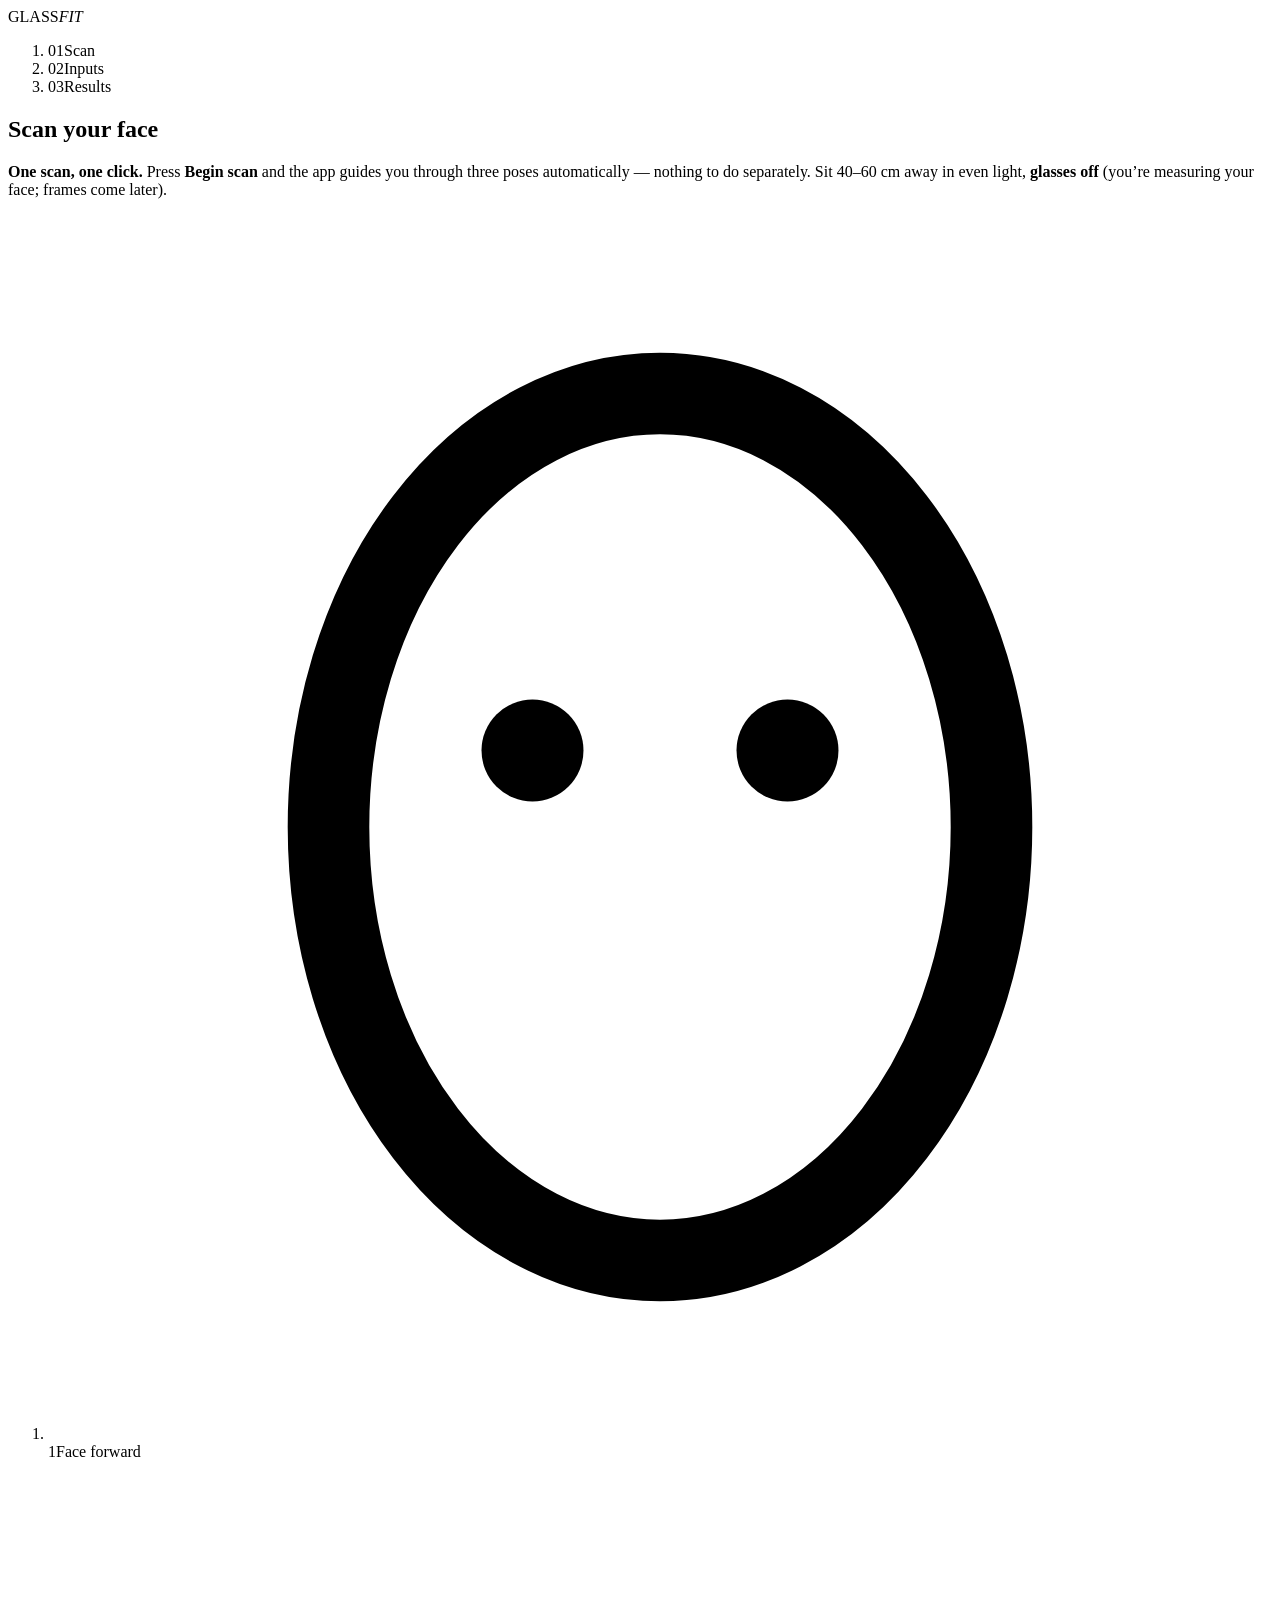
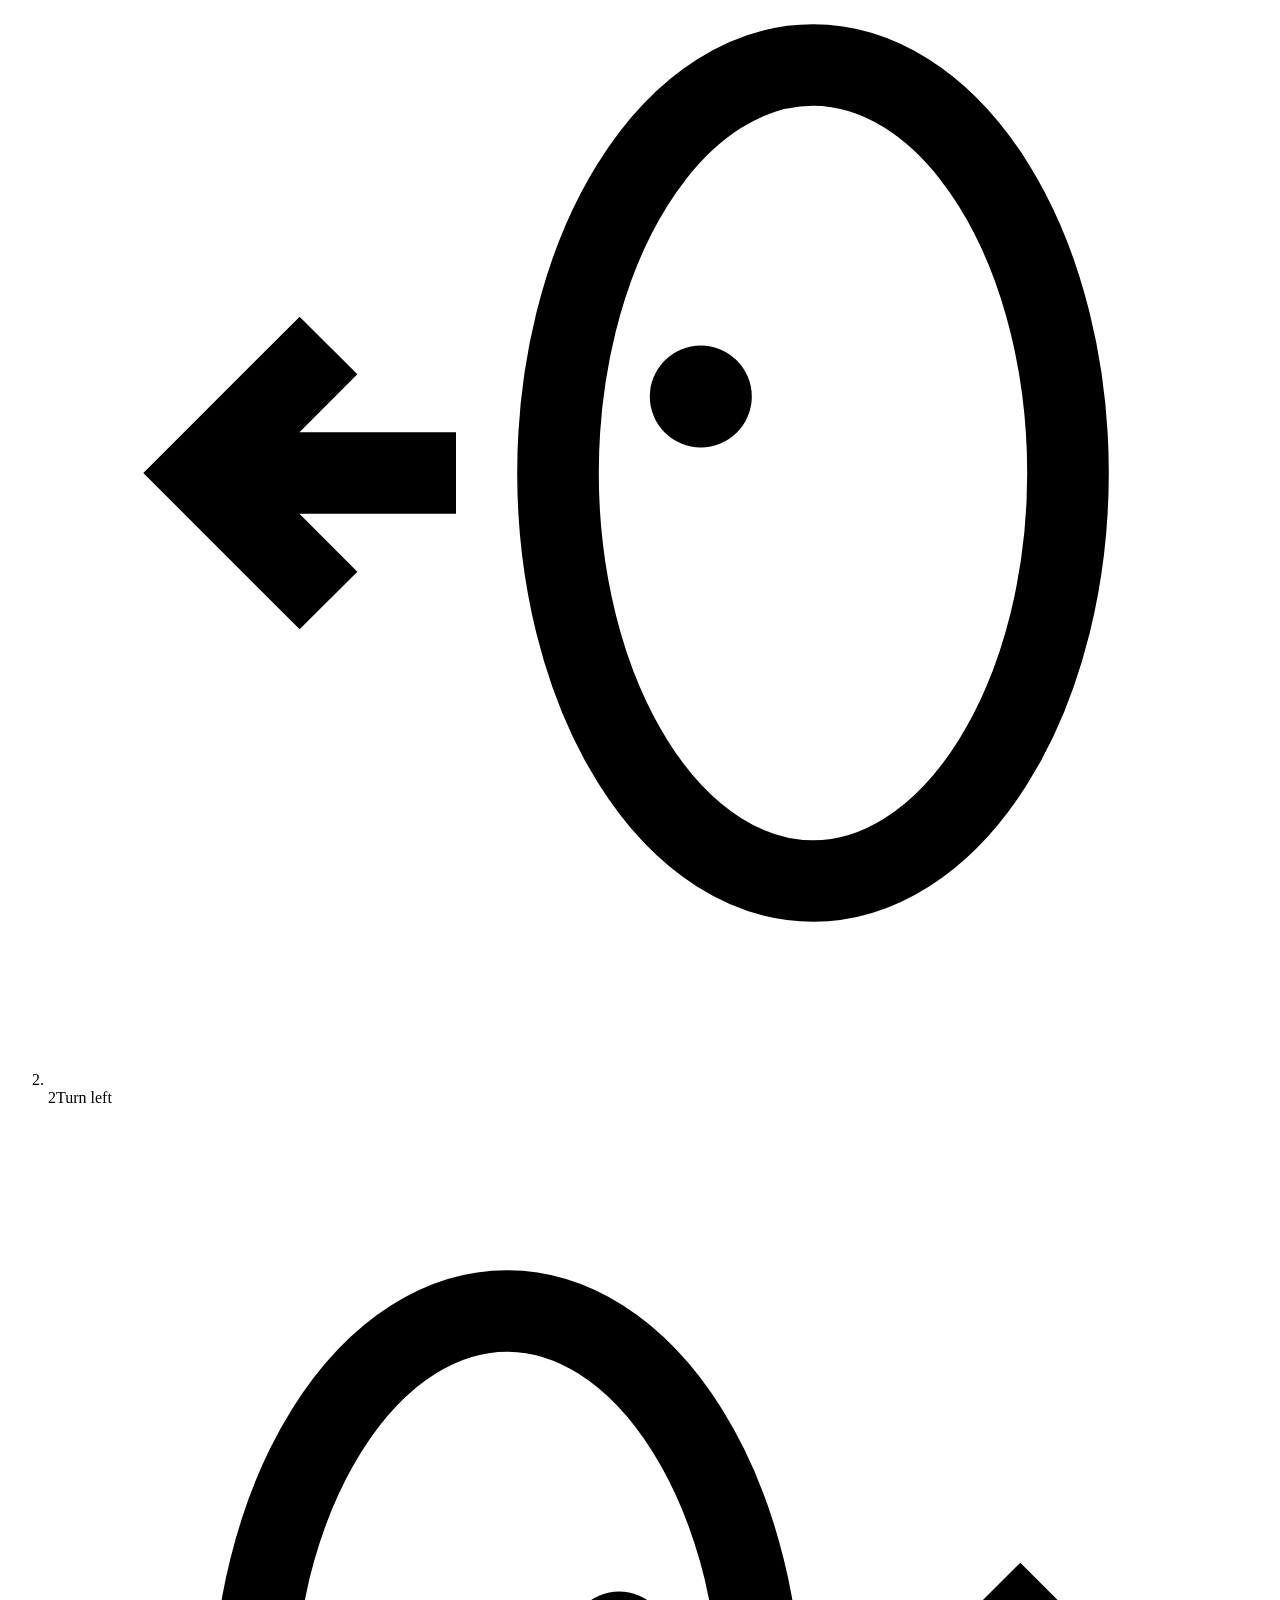
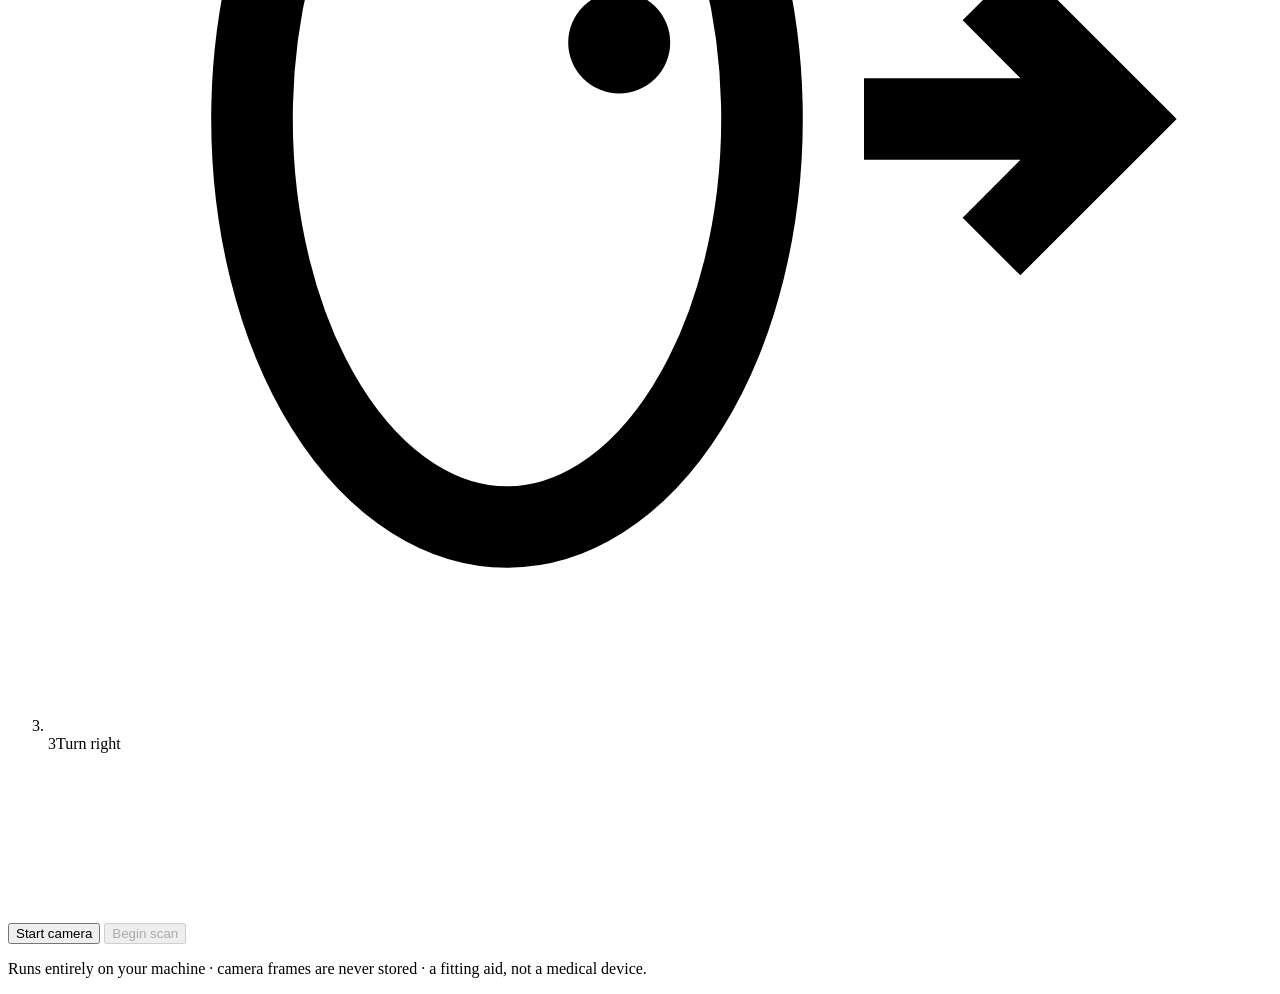
==== frontend/index.html @ c90bb604 "feat: guided 3-pose scan wizard + optical-instrument redesign One click runs the whole choreography:" ====
<!doctype html>
<html lang="en">
<head>
  <meta charset="utf-8">
  <meta name="viewport" content="width=device-width, initial-scale=1">
  <title>GlassFit — face scan &amp; frame fitting</title>
  <link rel="icon" href="data:image/svg+xml,%3Csvg xmlns='http://www.w3.org/2000/svg' viewBox='0 0 100 100'%3E%3Ctext y='.9em' font-size='90'%3E%F0%9F%91%93%3C/text%3E%3C/svg%3E">
  <link rel="stylesheet" href="/styles.css">
</head>
<body>
  <div class="ruler" aria-hidden="true"></div>
  <header class="app-header">
    <span class="brand"><span class="brand-tick" aria-hidden="true"></span>GLASS<em>FIT</em></span>
    <ol class="steps" aria-label="Progress">
      <li data-stepdot="camera" class="current"><span>01</span>Scan</li>
      <li data-stepdot="review"><span>02</span>Inputs</li>
      <li data-stepdot="results"><span>03</span>Results</li>
    </ol>
  </header>

  <div id="banner" class="banner" hidden></div>

  <main>
    <!-- 1 · Camera -->
    <section data-step="camera" aria-labelledby="h-camera">
      <h1 id="h-camera" tabindex="-1">Scan your face</h1>
      <p class="hint"><strong>One scan, one click.</strong> Press <strong>Begin scan</strong> and
        the app guides you through three poses automatically &mdash; nothing to do separately.
        Sit 40&ndash;60&nbsp;cm away in even light, <strong>glasses off</strong> (you&rsquo;re
        measuring your face; frames come later).</p>
      <ol class="pose-strip" aria-label="The three scan poses">
        <li data-pose="front">
          <svg viewBox="0 0 24 24" aria-hidden="true"><ellipse cx="12" cy="12" rx="6.5" ry="8.5" fill="none" stroke="currentColor" stroke-width="1.6"/><circle cx="9.5" cy="10.5" r="1" fill="currentColor"/><circle cx="14.5" cy="10.5" r="1" fill="currentColor"/></svg>
          <span class="pose-num">1</span><span class="pose-name">Face forward</span>
          <span class="pose-state" aria-hidden="true"></span>
        </li>
        <li data-pose="left">
          <svg viewBox="0 0 24 24" aria-hidden="true"><path d="M8 12 L3.5 12 M5.5 9.5 L3 12 l2.5 2.5" fill="none" stroke="currentColor" stroke-width="1.6"/><ellipse cx="15" cy="12" rx="5" ry="8" fill="none" stroke="currentColor" stroke-width="1.6"/><circle cx="12.8" cy="10.5" r="1" fill="currentColor"/></svg>
          <span class="pose-num">2</span><span class="pose-name">Turn left</span>
          <span class="pose-state" aria-hidden="true"></span>
        </li>
        <li data-pose="right">
          <svg viewBox="0 0 24 24" aria-hidden="true"><path d="M16 12 L20.5 12 M18.5 9.5 L21 12 l-2.5 2.5" fill="none" stroke="currentColor" stroke-width="1.6"/><ellipse cx="9" cy="12" rx="5" ry="8" fill="none" stroke="currentColor" stroke-width="1.6"/><circle cx="11.2" cy="10.5" r="1" fill="currentColor"/></svg>
          <span class="pose-num">3</span><span class="pose-name">Turn right</span>
          <span class="pose-state" aria-hidden="true"></span>
        </li>
      </ol>
      <div class="stage">
        <video id="preview" playsinline muted autoplay></video>
        <div class="brackets" aria-hidden="true"></div>
        <div class="guide" aria-hidden="true"><div class="oval"></div></div>
        <div id="phase-bar" class="phase-bar" hidden aria-hidden="true">
          <span class="chevrons left" aria-hidden="true">&#8249;&#8249;&#8249;</span>
          <span id="phase-label"></span>
          <span class="chevrons right" aria-hidden="true">&#8250;&#8250;&#8250;</span>
        </div>
        <div id="countdown" class="countdown" hidden aria-hidden="true"></div>
      </div>
      <div class="row">
        <button id="btn-start" class="primary" type="button">Start camera</button>
        <button id="btn-scan" class="primary" type="button" disabled>Begin scan</button>
      </div>
      <div id="camera-error" class="panel error" hidden role="alert">
        <h2 id="camera-error-title">Camera unavailable</h2>
        <p id="camera-error-msg"></p>
        <button id="btn-retry-camera" type="button">Try again</button>
      </div>
      <div id="scan-error" class="panel error" hidden role="alert">
        <h2 id="scan-error-title">Scan failed</h2>
        <p id="scan-error-msg"></p>
        <ul id="scan-error-tips" class="tips"></ul>
        <button id="btn-retry-scan" type="button">Scan again</button>
      </div>
    </section>

    <!-- 2 · Review + inputs -->
    <section data-step="review" hidden aria-labelledby="h-review">
      <h1 id="h-review" tabindex="-1">Confirm your scan</h1>
      <div class="review-grid">
        <div class="review-visual">
          <canvas id="overlay-canvas"
                  aria-label="Your captured photo with detected face landmarks drawn over it"></canvas>
          <div id="quality-chips" class="chips" aria-label="Scan quality"></div>
          <button id="btn-retake" type="button">Retake scan</button>
        </div>
        <form id="inputs-form" novalidate>
          <fieldset>
            <legend>Pupillary distance</legend>
            <label for="pd">PD in millimeters <span class="req" aria-hidden="true">*</span></label>
            <input id="pd" name="pd" type="number" step="0.5" min="45" max="80"
                   inputmode="decimal" required aria-describedby="pd-warn pd-err">
            <p id="pd-warn" class="soft-warning" hidden>Unusual for adults &mdash; double-check
              that this is millimeters.</p>
            <p id="pd-err" class="field-error" hidden></p>
            <details id="mono-details">
              <summary>I know my monocular PDs</summary>
              <div class="pair">
                <label>Your right eye (OD)
                  <input id="pd-od" type="number" step="0.25" min="20" max="45" inputmode="decimal">
                </label>
                <label>Your left eye (OS)
                  <input id="pd-os" type="number" step="0.25" min="20" max="45" inputmode="decimal">
                </label>
              </div>
              <p id="mono-err" class="field-error" hidden></p>
            </details>
          </fieldset>

          <fieldset>
            <legend>Lenses</legend>
            <label for="lens-intent">Intended use</label>
            <select id="lens-intent">
              <option value="single_vision_distance" selected>Distance (single vision)</option>
              <option value="single_vision_near">Reading (single vision)</option>
              <option value="progressive">Progressive</option>
              <option value="office">Office / occupational</option>
              <option value="sun">Sunglasses</option>
            </select>
            <details id="rx-details">
              <summary>Add my prescription (optional)</summary>
              <div class="rx-grid">
                <span></span><span>Sphere</span><span>Cyl</span><span>Axis</span>
                <span class="rx-eye">OD</span>
                <input id="rx-od-sph" type="number" step="0.25" min="-20" max="20" aria-label="Right eye sphere">
                <input id="rx-od-cyl" type="number" step="0.25" min="-10" max="10" aria-label="Right eye cylinder">
                <input id="rx-od-axis" type="number" step="1" min="0" max="180" aria-label="Right eye axis">
                <span class="rx-eye">OS</span>
                <input id="rx-os-sph" type="number" step="0.25" min="-20" max="20" aria-label="Left eye sphere">
                <input id="rx-os-cyl" type="number" step="0.25" min="-10" max="10" aria-label="Left eye cylinder">
                <input id="rx-os-axis" type="number" step="1" min="0" max="180" aria-label="Left eye axis">
              </div>
              <p id="rx-err" class="field-error" hidden></p>
            </details>
          </fieldset>
          <button id="btn-analyze" class="primary" type="submit">Analyze fit</button>
        </form>
      </div>
    </section>

    <!-- 3 · Analyzing -->
    <section data-step="analyzing" hidden aria-labelledby="h-analyzing">
      <h1 id="h-analyzing" tabindex="-1">Analyzing&hellip;</h1>
      <div class="spinner" aria-hidden="true"></div>
    </section>

    <!-- 4 · Results -->
    <section data-step="results" hidden aria-labelledby="h-results">
      <h1 id="h-results" tabindex="-1">Your fit</h1>
      <div id="results-root"></div>
      <div class="row">
        <button id="btn-download" type="button">Download JSON</button>
        <button id="btn-feedback" class="primary" type="button">Log fit feedback</button>
        <button id="btn-rescan-results" type="button">Scan again</button>
      </div>
    </section>

    <!-- 5 · Feedback -->
    <section data-step="feedback" hidden aria-labelledby="h-feedback">
      <h1 id="h-feedback" tabindex="-1">How does the fit feel?</h1>
      <p class="hint">Put your (current or recommended) frames on, then tell GlassFit what you
        feel &mdash; this trains future recommendations.</p>
      <form id="feedback-form" novalidate>
        <fieldset>
          <legend>Nose pressure</legend>
          <div class="segmented" role="radiogroup" aria-label="Nose pressure, 1 none to 5 painful"
               data-name="nose_pressure"></div>
        </fieldset>
        <fieldset>
          <legend>Temple pinch</legend>
          <div class="segmented" role="radiogroup" aria-label="Temple pinch, 1 none to 5 painful"
               data-name="temple_pressure"></div>
        </fieldset>
        <fieldset>
          <legend>Do they slip when you look down?</legend>
          <div class="segmented yesno" data-name="slips"></div>
        </fieldset>
        <fieldset>
          <legend>Do the lenses touch your cheeks?</legend>
          <div class="segmented yesno" data-name="cheek_touch"></div>
        </fieldset>
        <details>
          <summary>I adjusted the frame</summary>
          <div class="pair">
            <label>Tilt change (&deg;)
              <input id="adj-panto" type="number" step="0.5" min="-10" max="10"></label>
            <label>Temple bend moved (mm)
              <input id="adj-bend" type="number" step="0.5" min="-20" max="20"></label>
          </div>
          <div class="pair">
            <label>Left temple raised (mm)
              <input id="adj-raise" type="number" step="0.5" min="-5" max="5"></label>
            <label>Nose pad splay (&deg;)
              <input id="adj-splay" type="number" step="1" min="-20" max="20"></label>
          </div>
        </details>
        <label for="fb-comments">Comments</label>
        <textarea id="fb-comments" rows="2"></textarea>
        <p id="fb-err" class="field-error" hidden></p>
        <button id="btn-submit-feedback" class="primary" type="submit">Save feedback</button>
      </form>
    </section>

    <!-- 6 · Done -->
    <section data-step="done" hidden aria-labelledby="h-done">
      <h1 id="h-done" tabindex="-1">Feedback saved</h1>
      <p class="hint">Every scan and feedback entry is stored locally and becomes training data
        for smarter recommendations.</p>
      <button id="btn-rescan-done" class="primary" type="button">Scan again</button>
    </section>
  </main>

  <footer class="app-footer">
    <p>Runs entirely on your machine &middot; camera frames are never stored &middot;
      a fitting aid, not a medical device.</p>
  </footer>

  <div id="status" class="visually-hidden" role="status" aria-live="polite"></div>
  <script type="module" src="/js/app.js"></script>
</body>
</html>
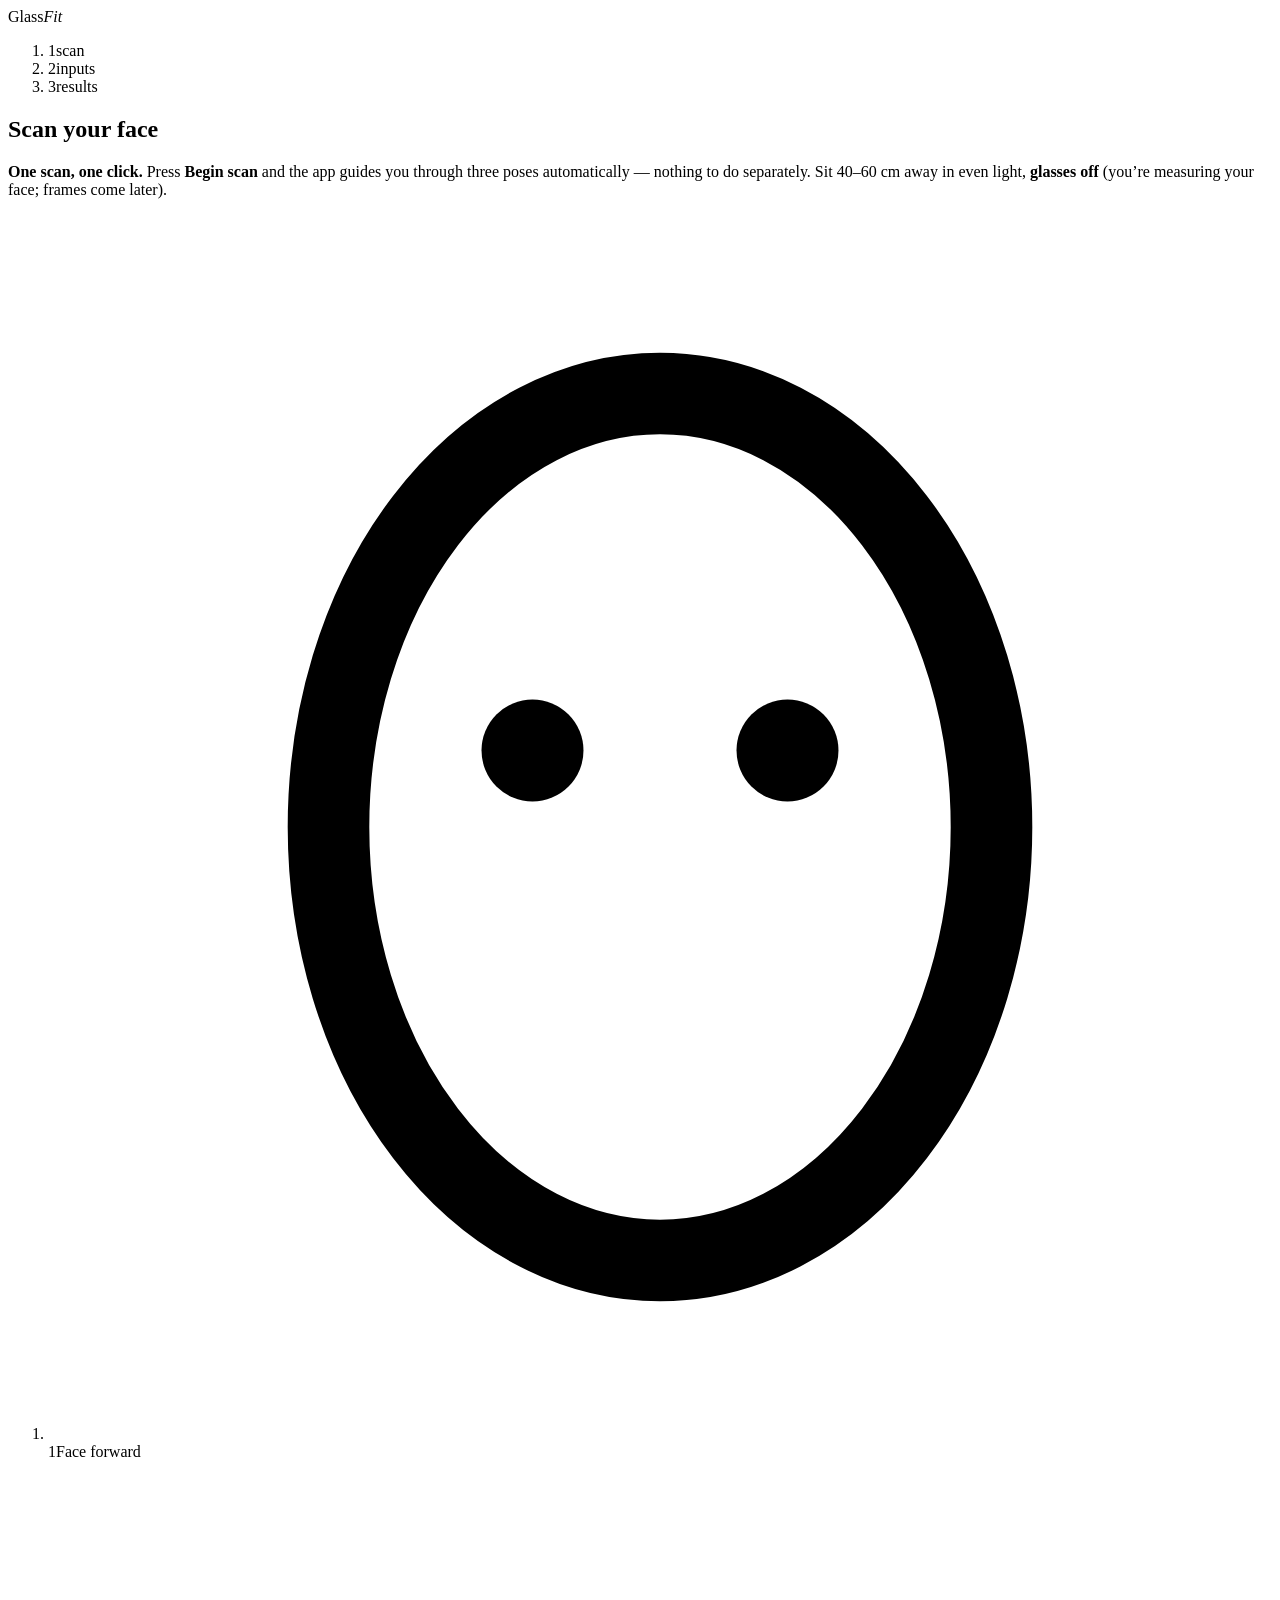
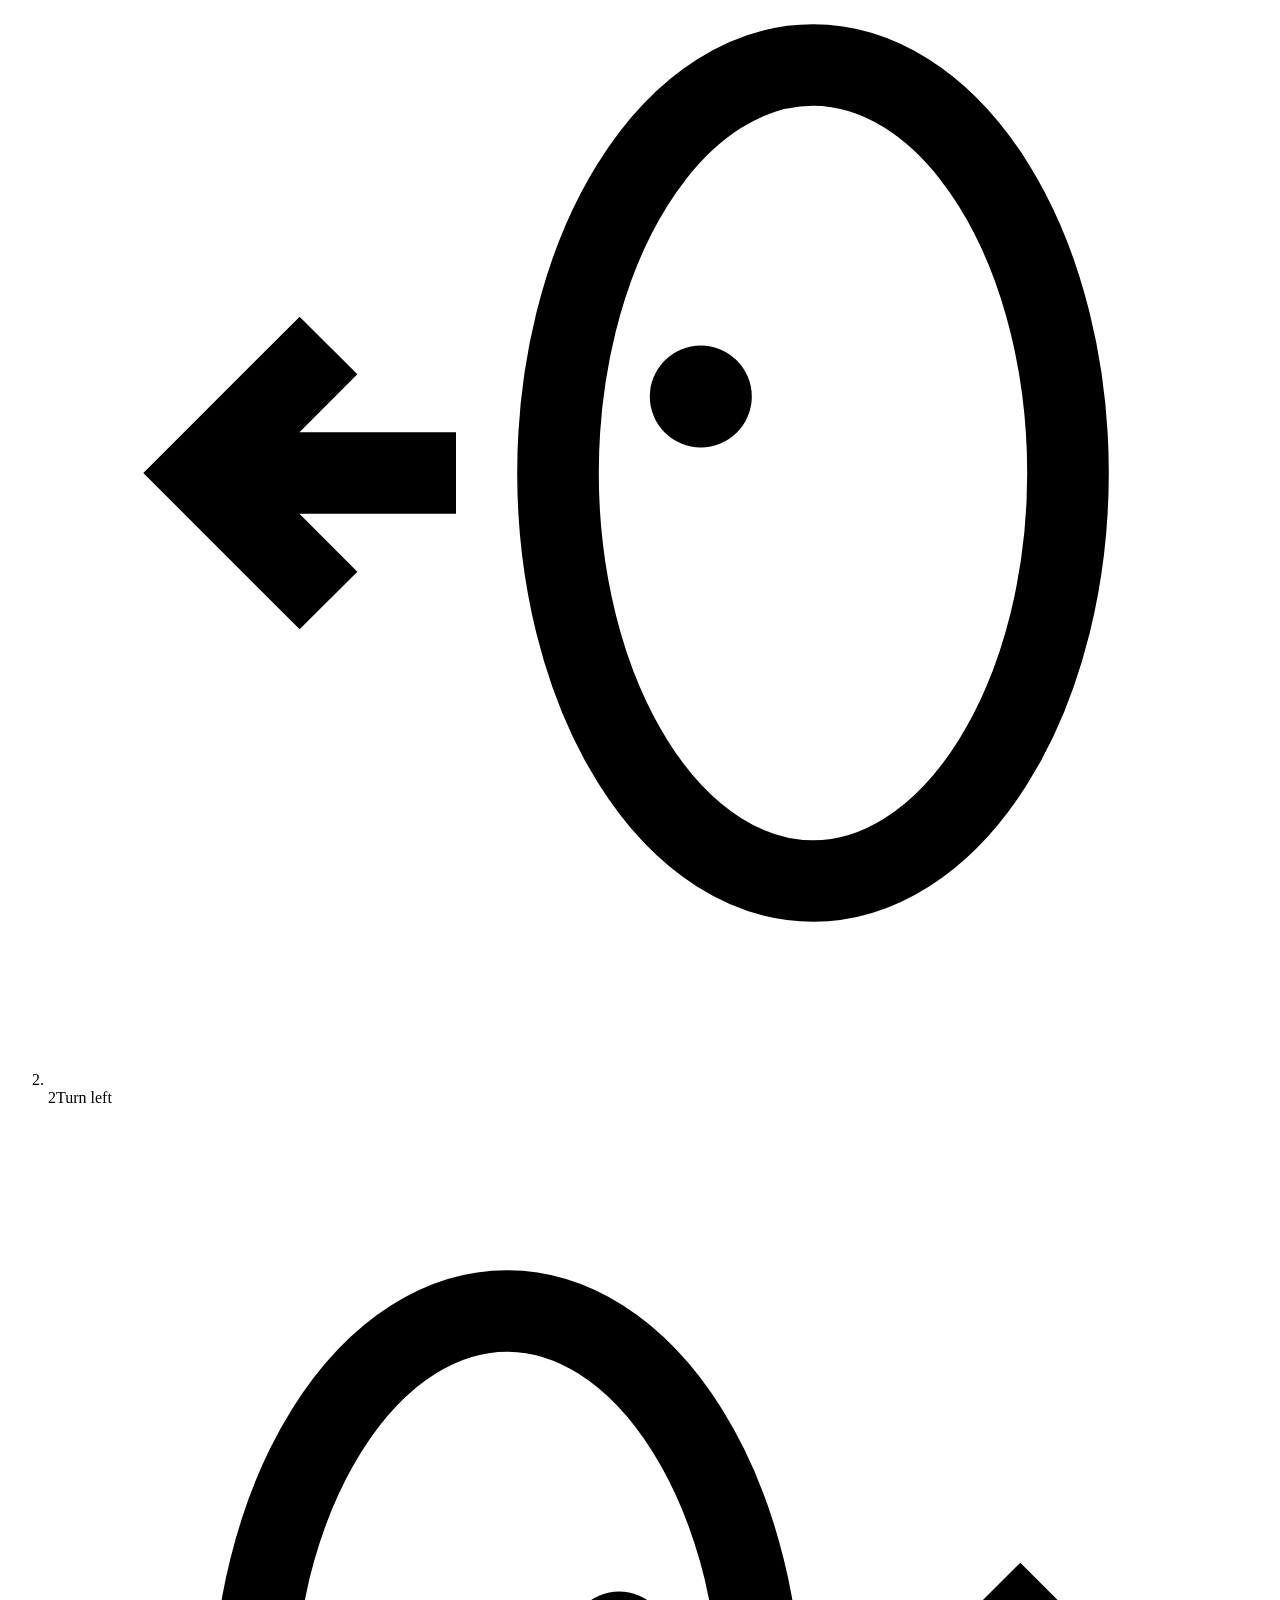
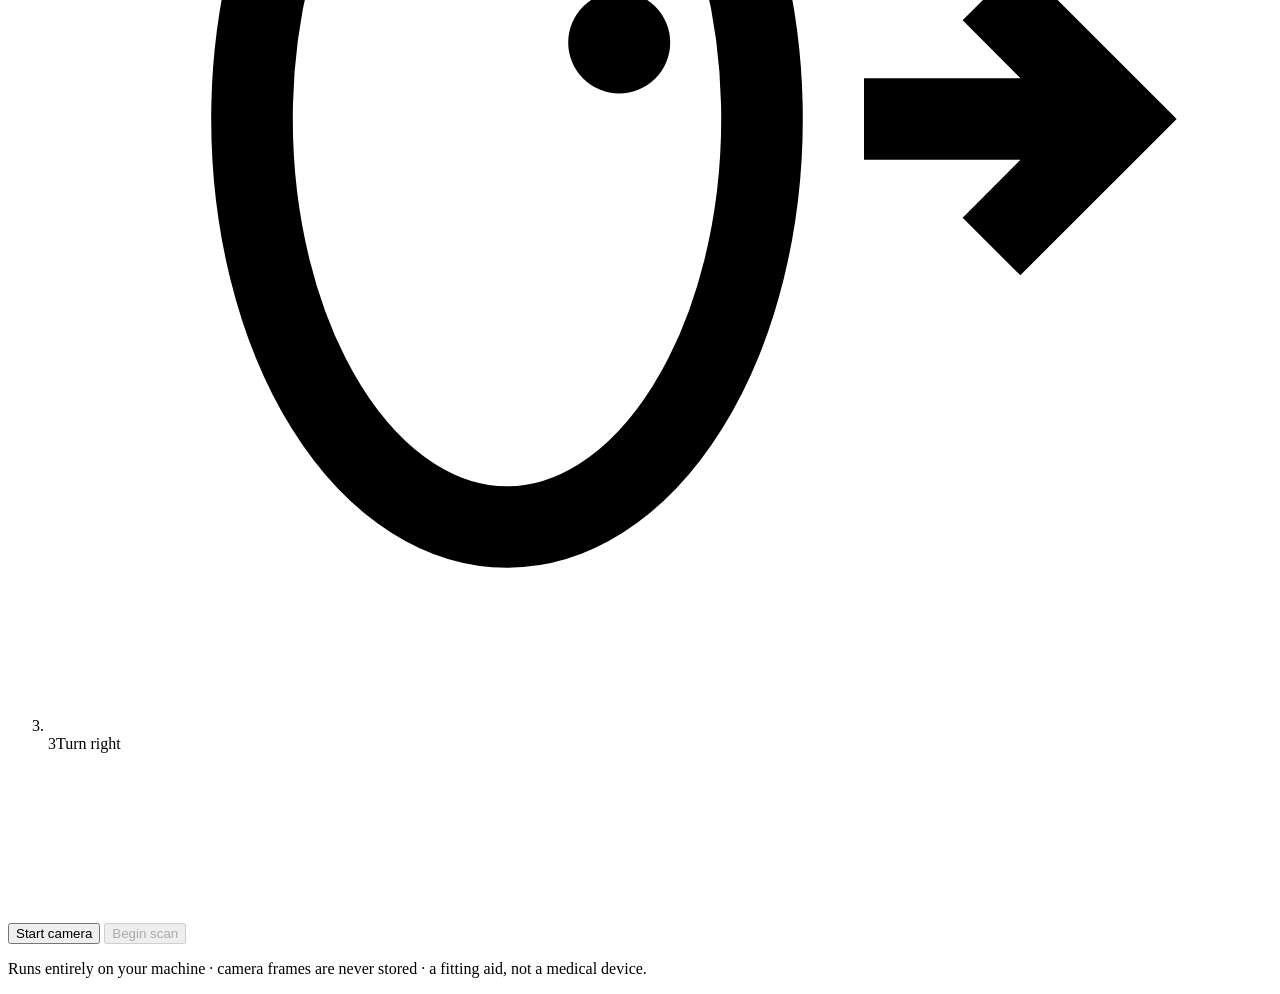
==== commit 748a3e34: "feat: Phase 2 — ranked frame-catalog matching, end to end POST /api/v1/frames/match: hard fit filter" ====
--- a/frontend/index.html
+++ b/frontend/index.html
@@ -8,13 +8,12 @@
   <link rel="stylesheet" href="/styles.css">
 </head>
 <body>
-  <div class="ruler" aria-hidden="true"></div>
   <header class="app-header">
-    <span class="brand"><span class="brand-tick" aria-hidden="true"></span>GLASS<em>FIT</em></span>
+    <span class="brand">Glass<em>Fit</em></span>
     <ol class="steps" aria-label="Progress">
-      <li data-stepdot="camera" class="current"><span>01</span>Scan</li>
-      <li data-stepdot="review"><span>02</span>Inputs</li>
-      <li data-stepdot="results"><span>03</span>Results</li>
+      <li data-stepdot="camera" class="current"><span>1</span>scan</li>
+      <li data-stepdot="review"><span>2</span>inputs</li>
+      <li data-stepdot="results"><span>3</span>results</li>
     </ol>
   </header>
 
@@ -147,6 +146,7 @@
     <section data-step="results" hidden aria-labelledby="h-results">
       <h1 id="h-results" tabindex="-1">Your fit</h1>
       <div id="results-root"></div>
+      <div id="matches-root" aria-label="Catalog frames matching your fit"></div>
       <div class="row">
         <button id="btn-download" type="button">Download JSON</button>
         <button id="btn-feedback" class="primary" type="button">Log fit feedback</button>
@@ -160,6 +160,10 @@
       <p class="hint">Put your (current or recommended) frames on, then tell GlassFit what you
         feel &mdash; this trains future recommendations.</p>
       <form id="feedback-form" novalidate>
+        <fieldset id="frame-choice-fieldset" hidden>
+          <legend>Frame you tried</legend>
+          <div id="frame-choice" class="frame-choice"></div>
+        </fieldset>
         <fieldset>
           <legend>Nose pressure</legend>
           <div class="segmented" role="radiogroup" aria-label="Nose pressure, 1 none to 5 painful"
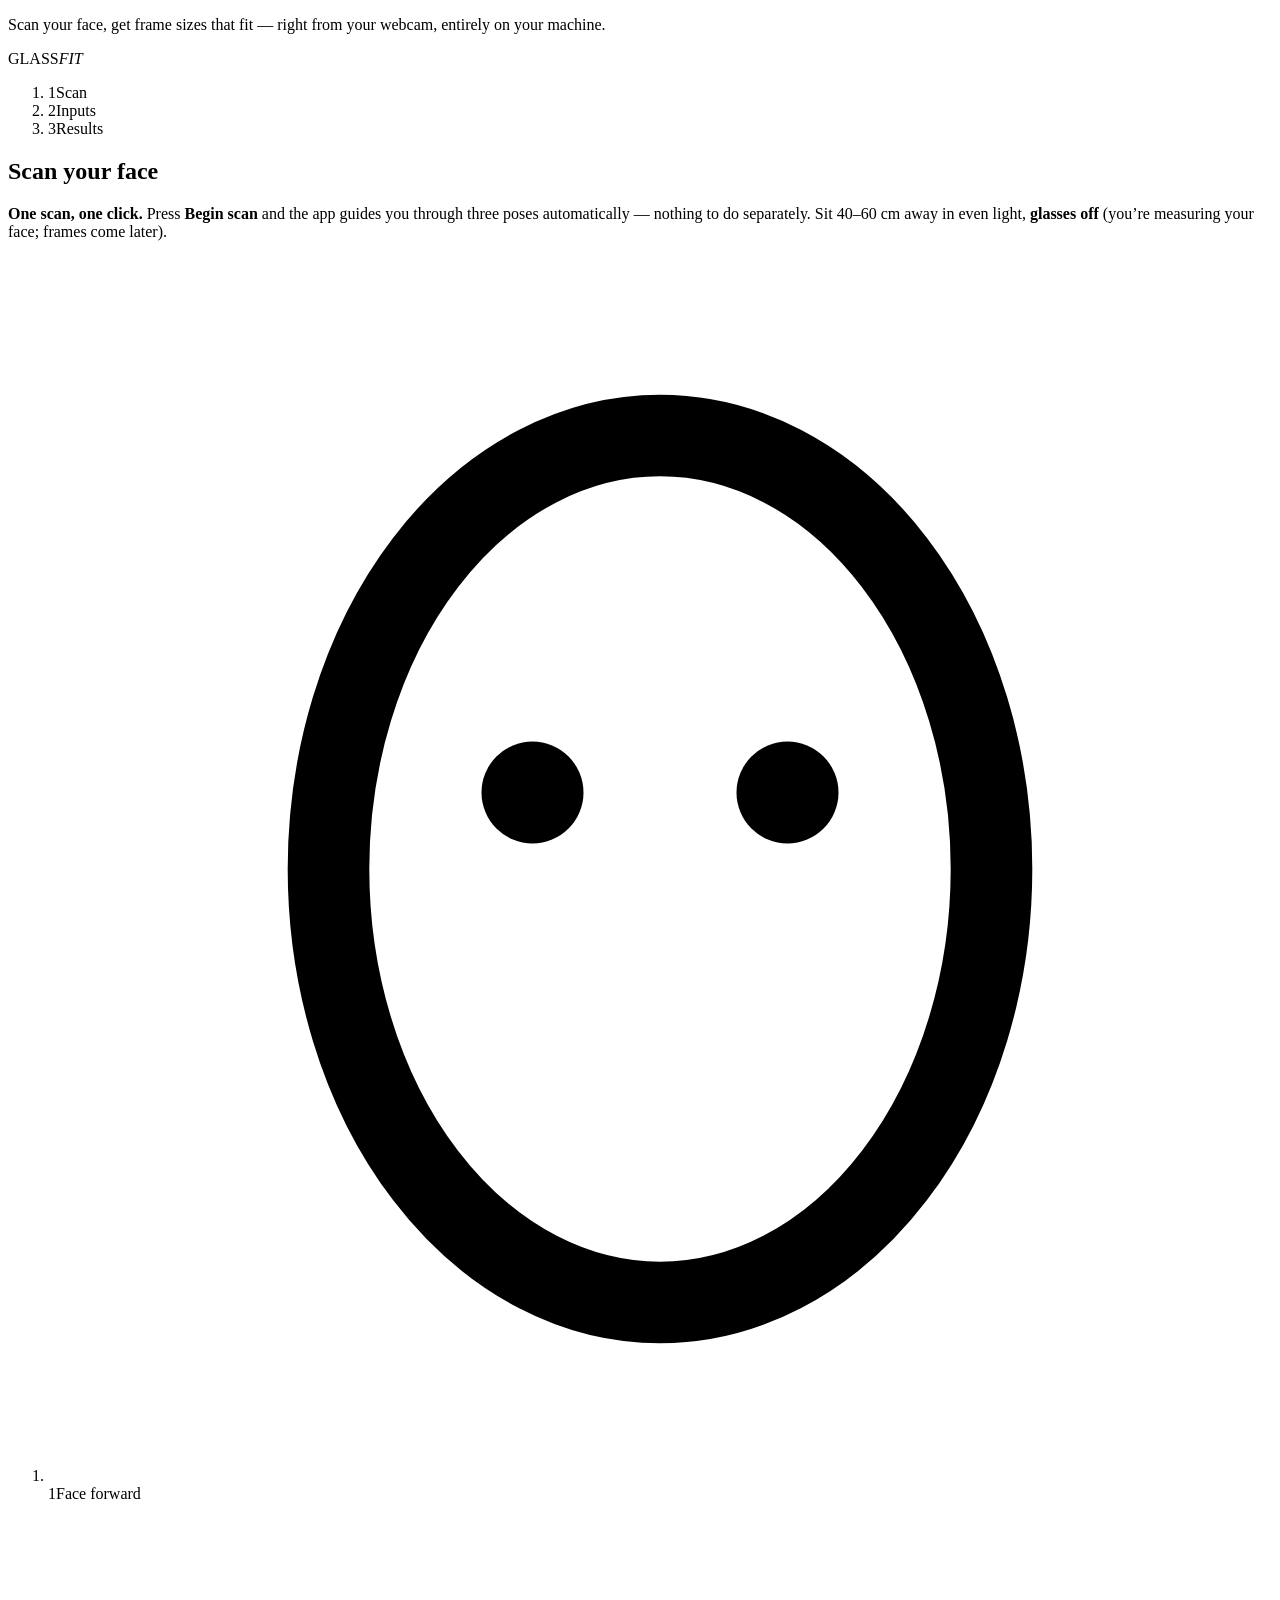
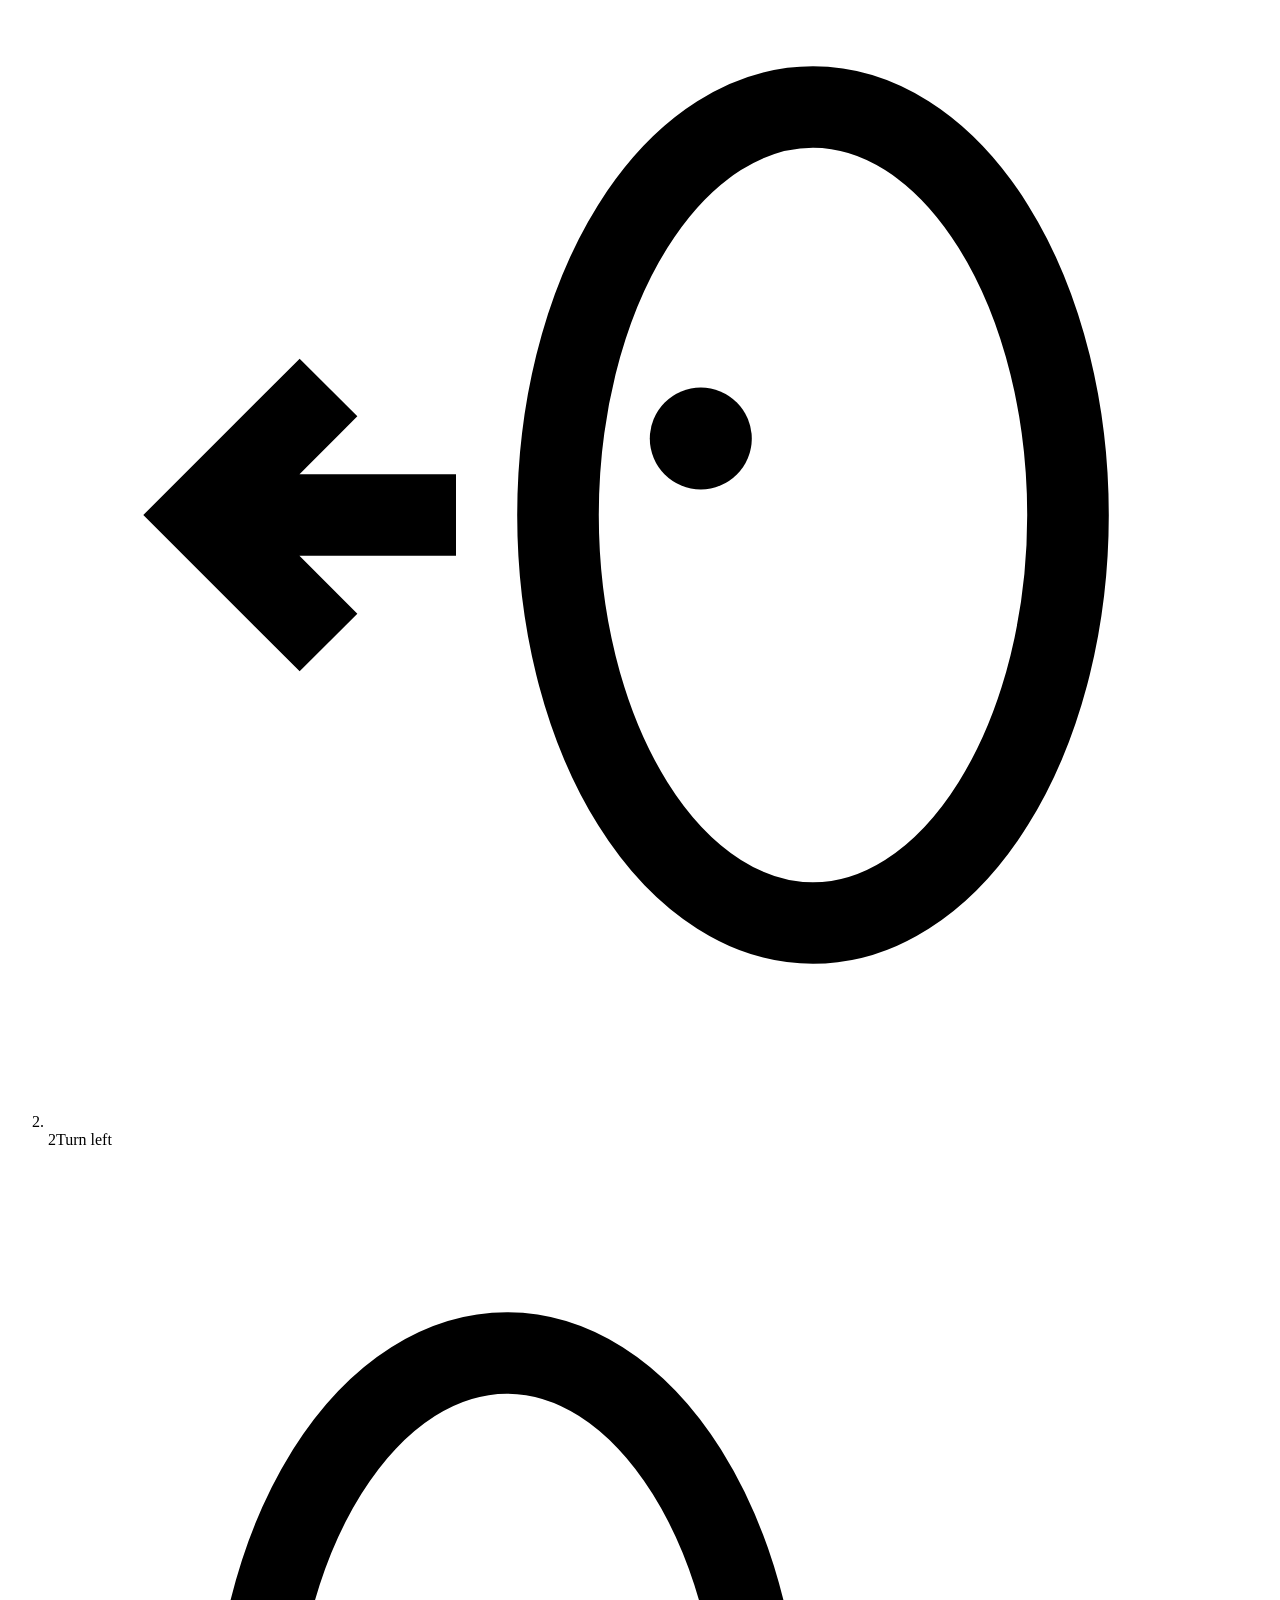
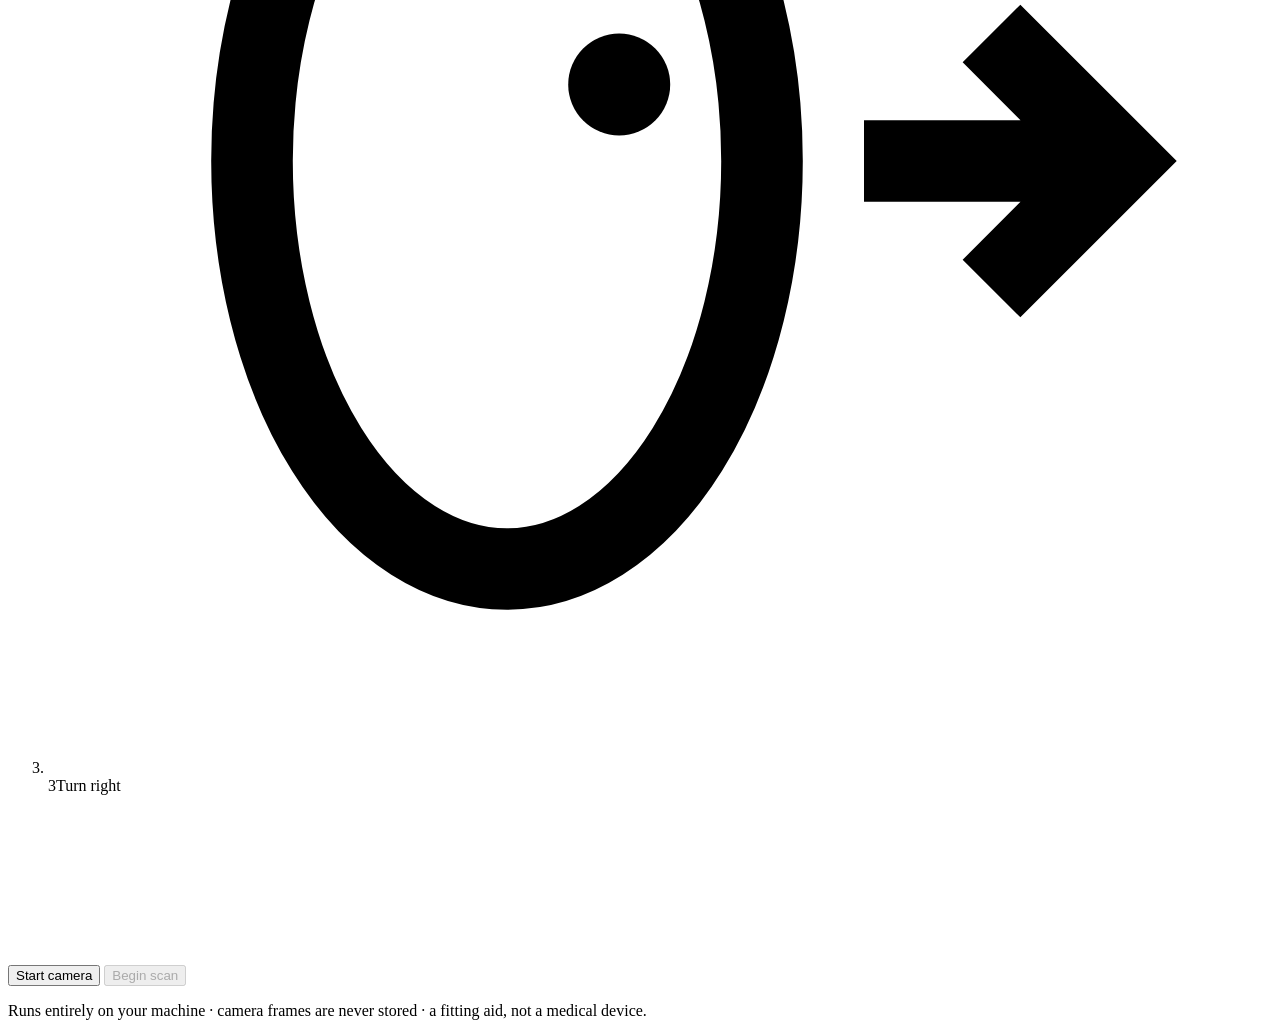
==== commit 4293f647: "style: Warby-inspired header, green text accents, camera-stage hero art - Two-tier header: dark tagl" ====
--- a/frontend/index.html
+++ b/frontend/index.html
@@ -8,12 +8,15 @@
   <link rel="stylesheet" href="/styles.css">
 </head>
 <body>
+  <div class="tagline-strip">
+    <p>Scan your face, get frame sizes that fit &mdash; right from your webcam, entirely on your machine.</p>
+  </div>
   <header class="app-header">
-    <span class="brand">Glass<em>Fit</em></span>
+    <span class="brand">GLASS<em>FIT</em></span>
     <ol class="steps" aria-label="Progress">
-      <li data-stepdot="camera" class="current"><span>1</span>scan</li>
-      <li data-stepdot="review"><span>2</span>inputs</li>
-      <li data-stepdot="results"><span>3</span>results</li>
+      <li data-stepdot="camera" class="current"><span>1</span>Scan</li>
+      <li data-stepdot="review"><span>2</span>Inputs</li>
+      <li data-stepdot="results"><span>3</span>Results</li>
     </ol>
   </header>
 
@@ -45,6 +48,10 @@
         </li>
       </ol>
       <div class="stage">
+        <!-- Shown until the camera starts. Original line-art illustration (img/hero.svg);
+             drop a photo in as img/hero.jpg and point src at it to swap. -->
+        <img id="stage-hero" class="stage-hero" src="/img/hero.svg" alt=""
+             aria-hidden="true" onerror="this.hidden = true">
         <video id="preview" playsinline muted autoplay></video>
         <div class="brackets" aria-hidden="true"></div>
         <div class="guide" aria-hidden="true"><div class="oval"></div></div>
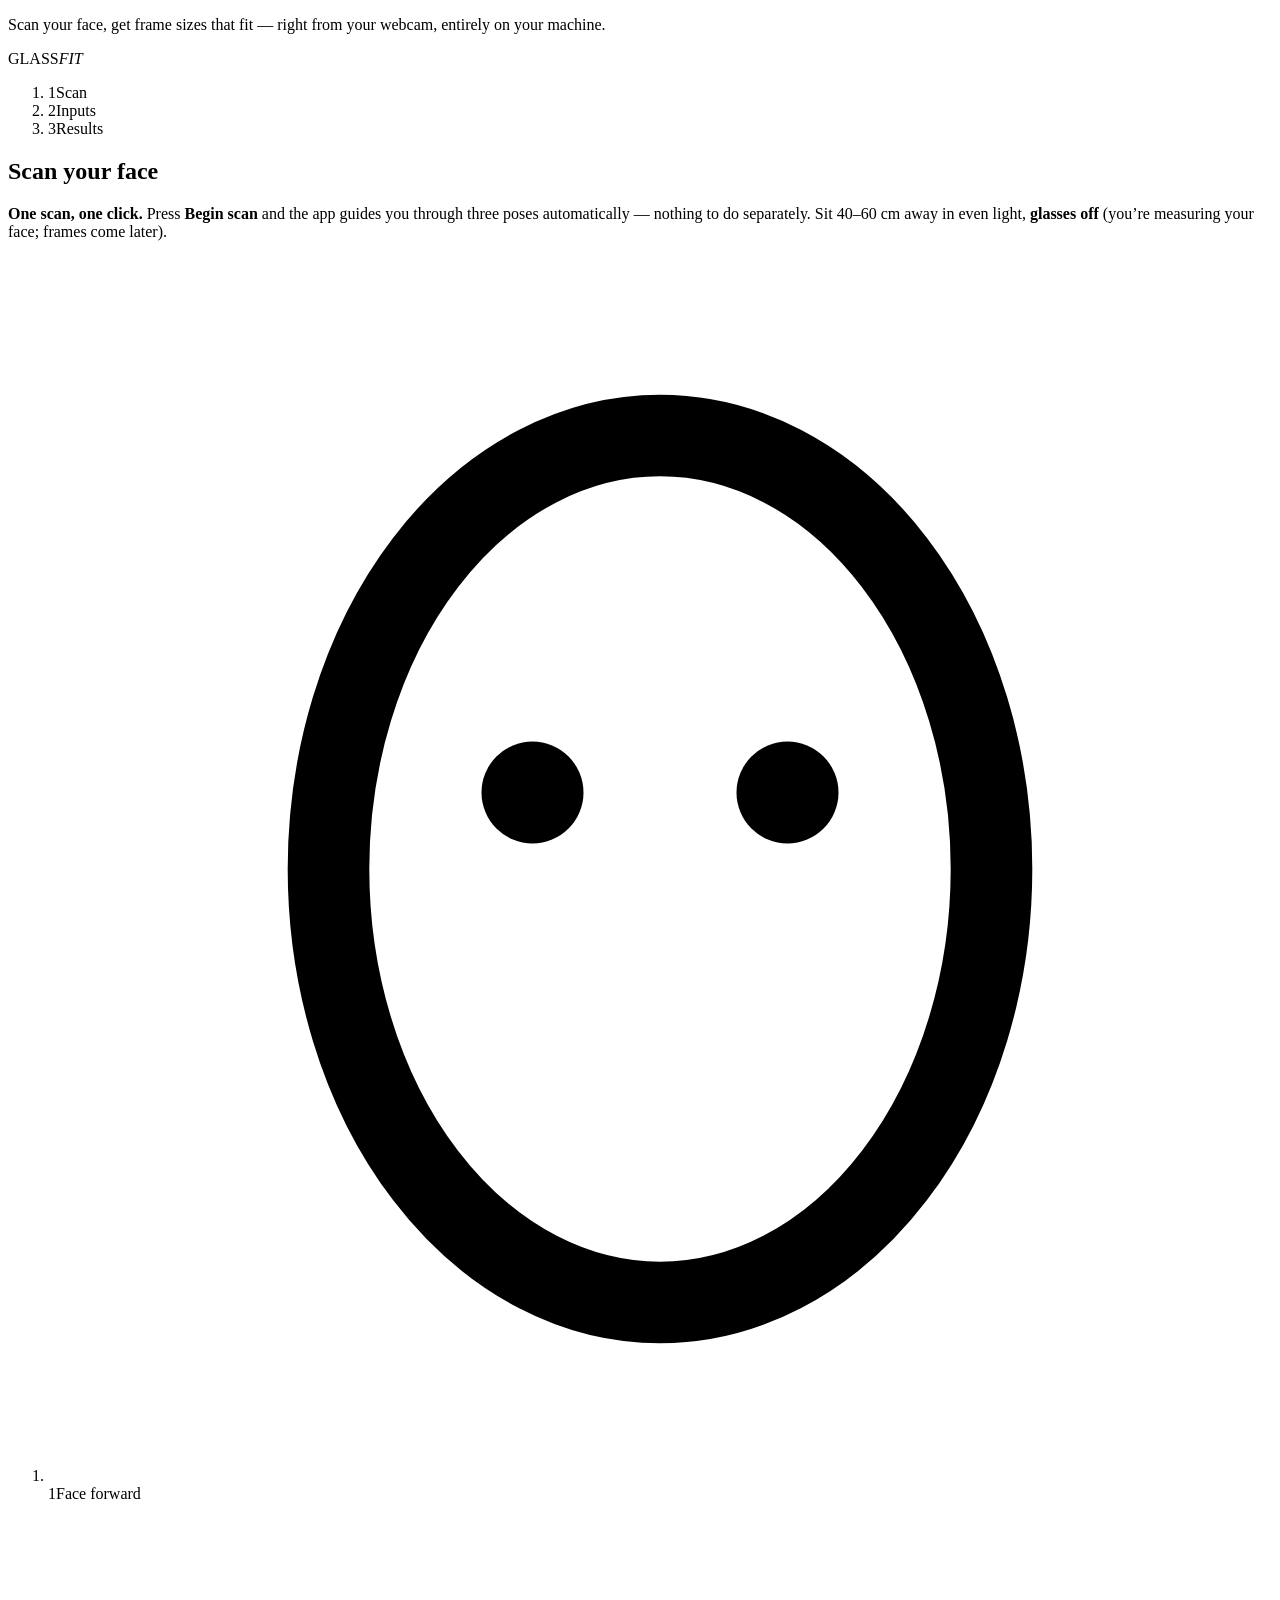
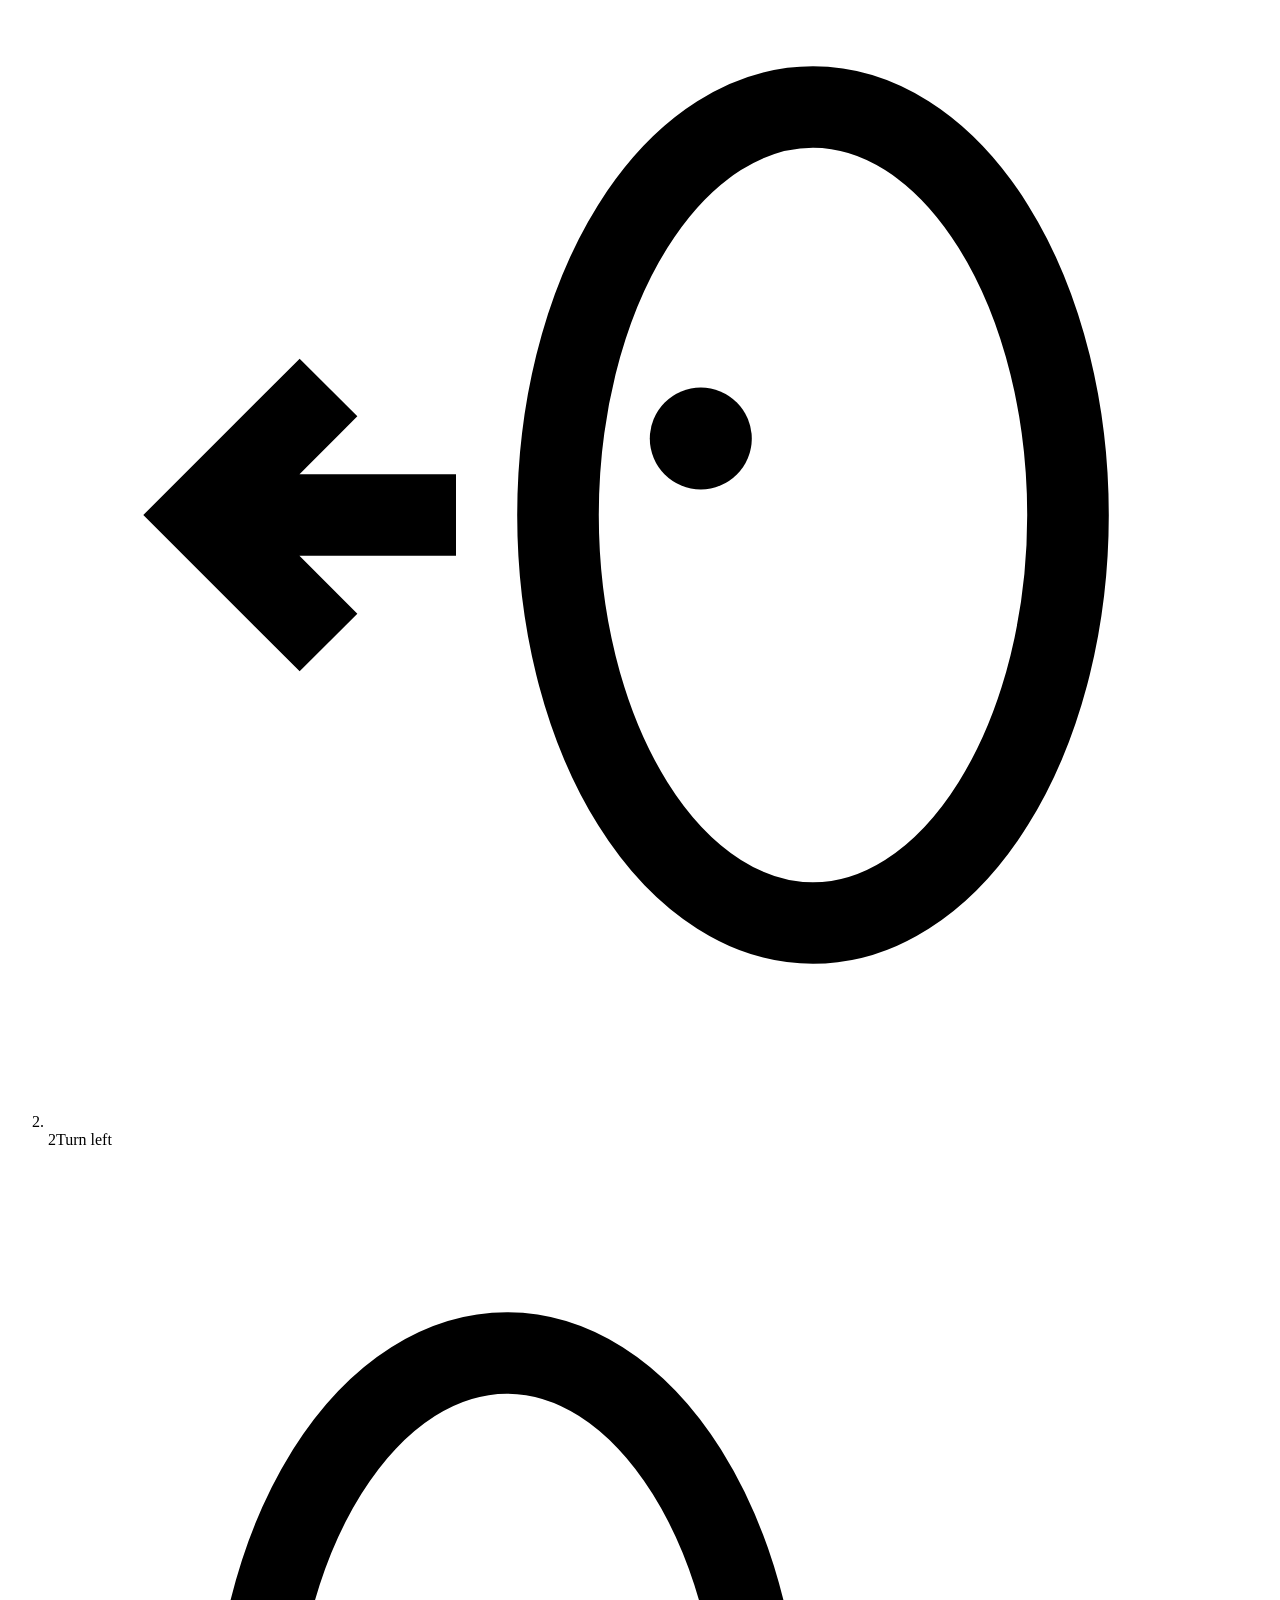
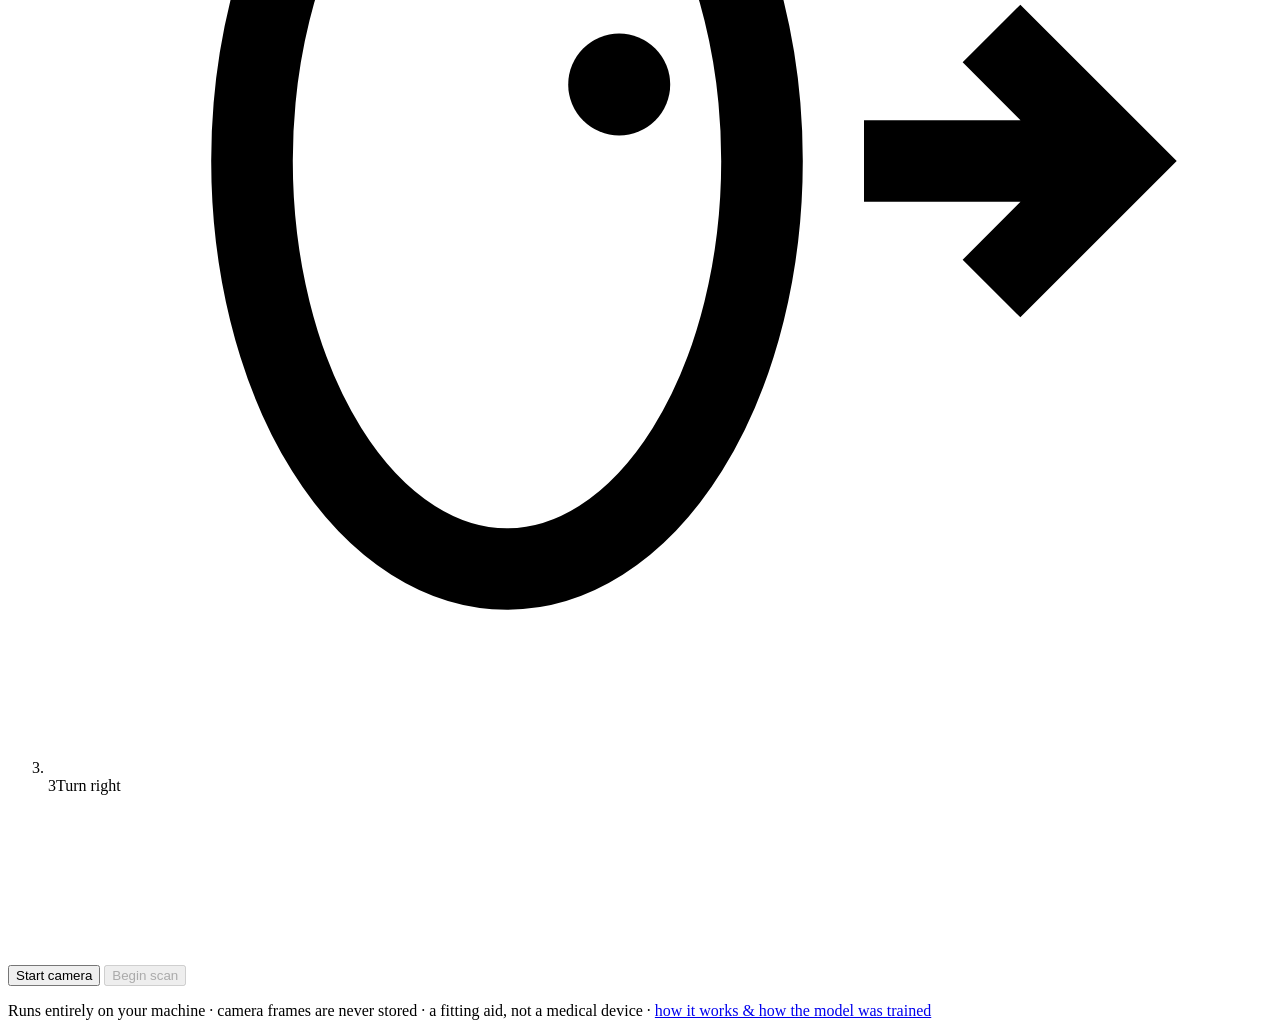
==== commit 1b97772b: "feat+fix: methods page, hero header refresh, camera-death detection, form hardening - /model.html: h" ====
--- a/frontend/index.html
+++ b/frontend/index.html
@@ -222,7 +222,8 @@
 
   <footer class="app-footer">
     <p>Runs entirely on your machine &middot; camera frames are never stored &middot;
-      a fitting aid, not a medical device.</p>
+      a fitting aid, not a medical device &middot; <a href="/model.html">how it works &amp;
+      how the model was trained</a></p>
   </footer>
 
   <div id="status" class="visually-hidden" role="status" aria-live="polite"></div>
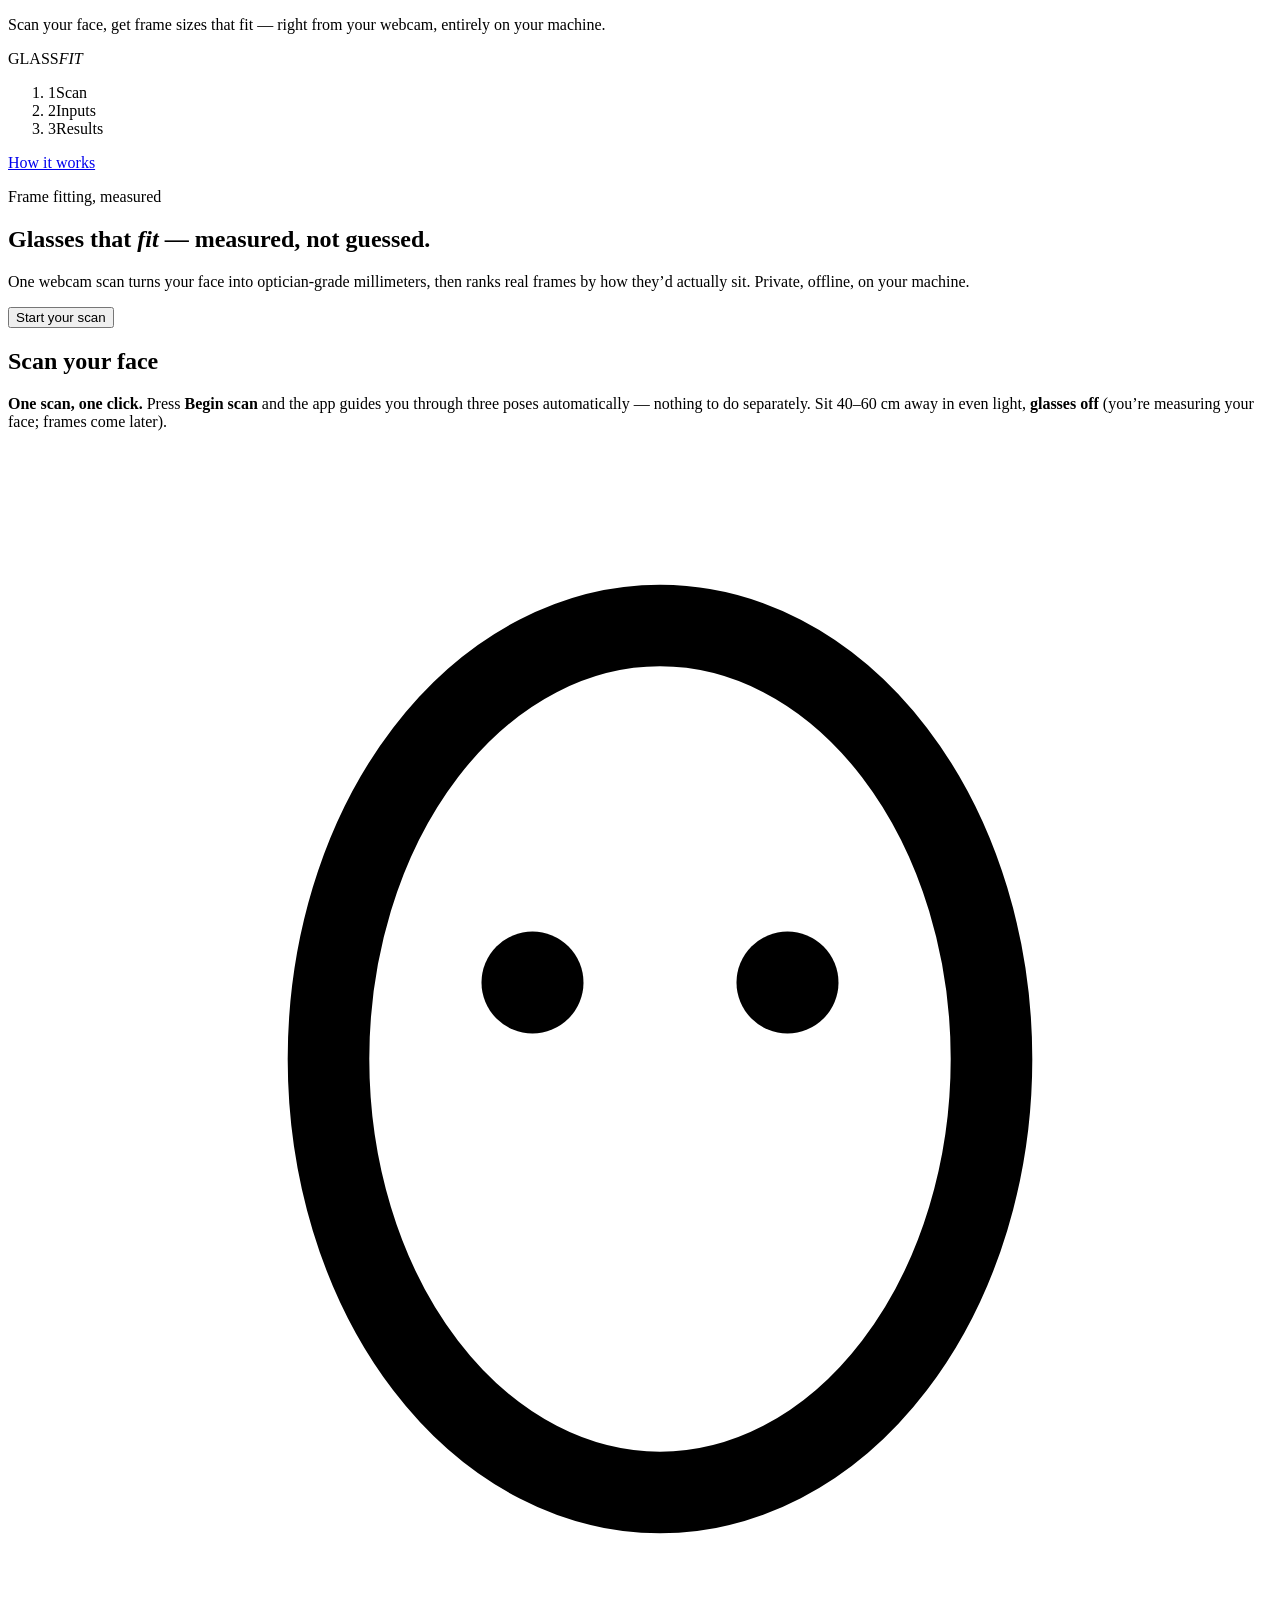
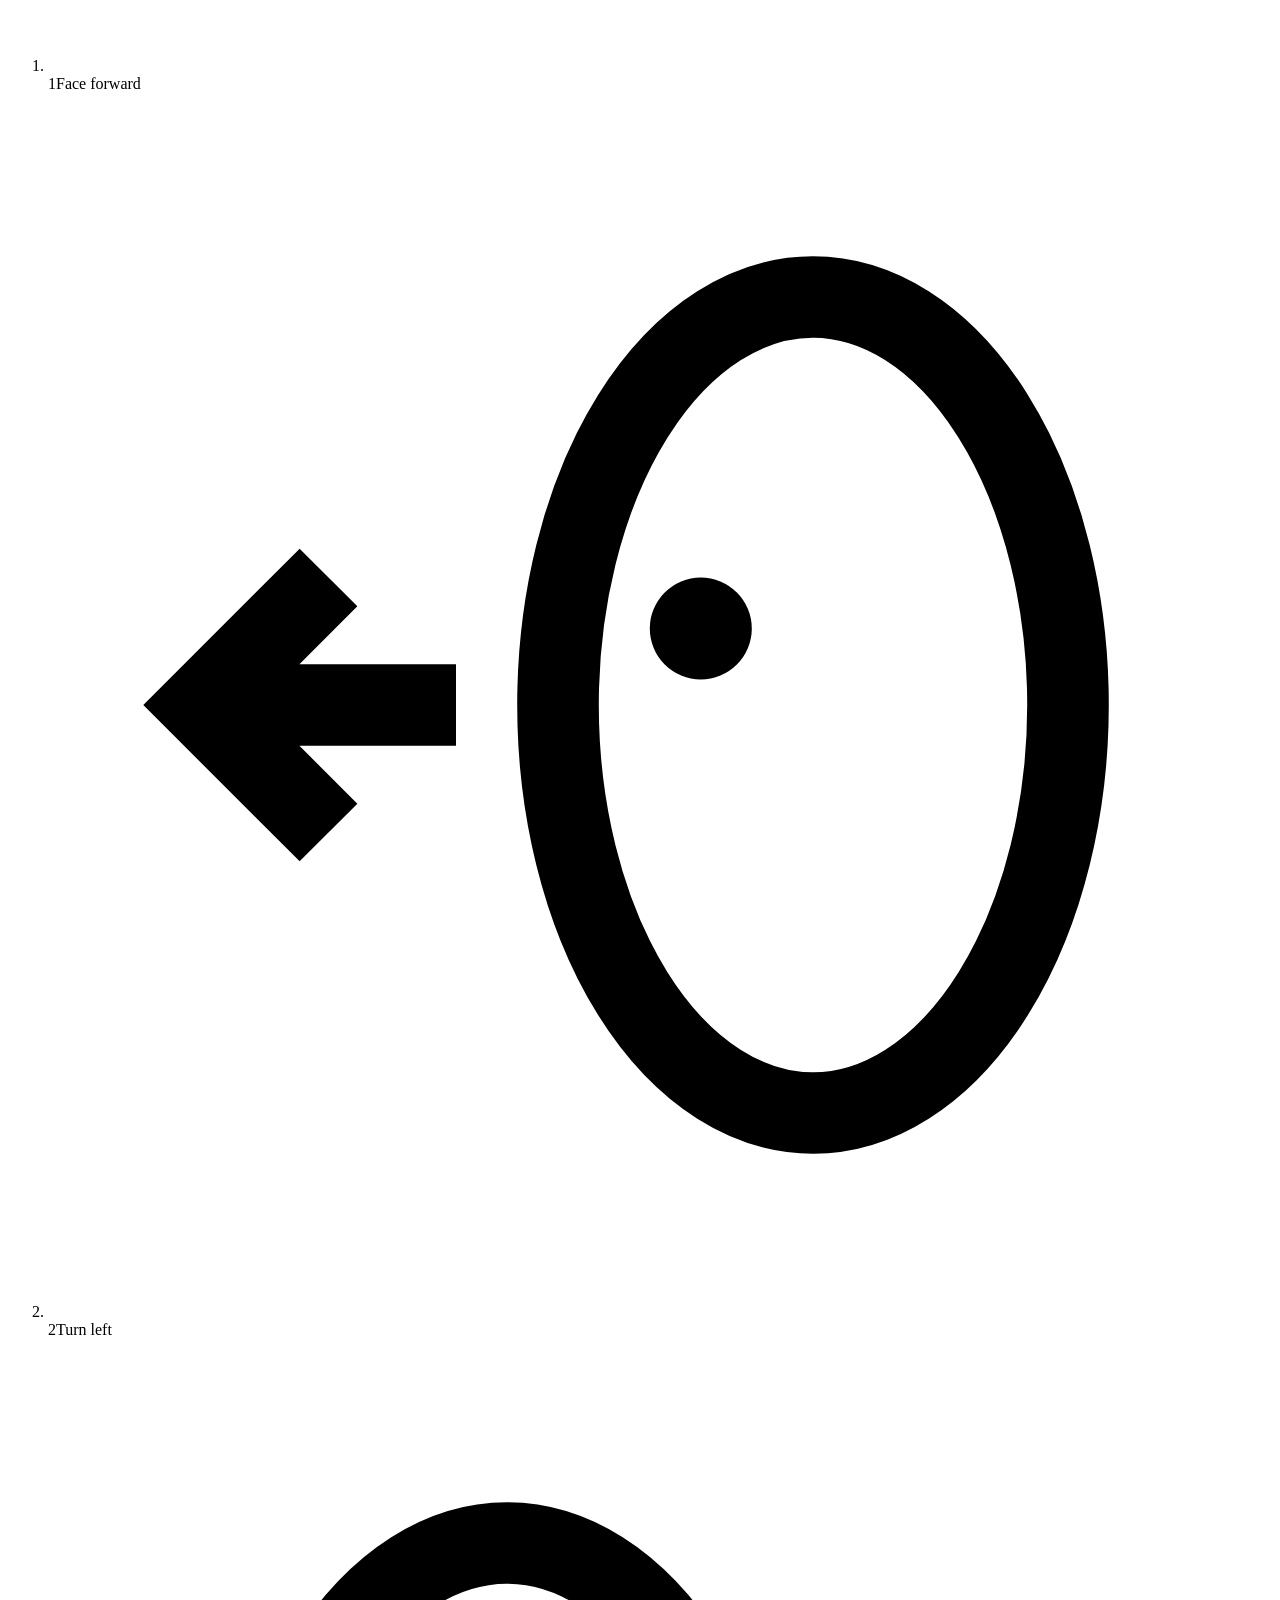
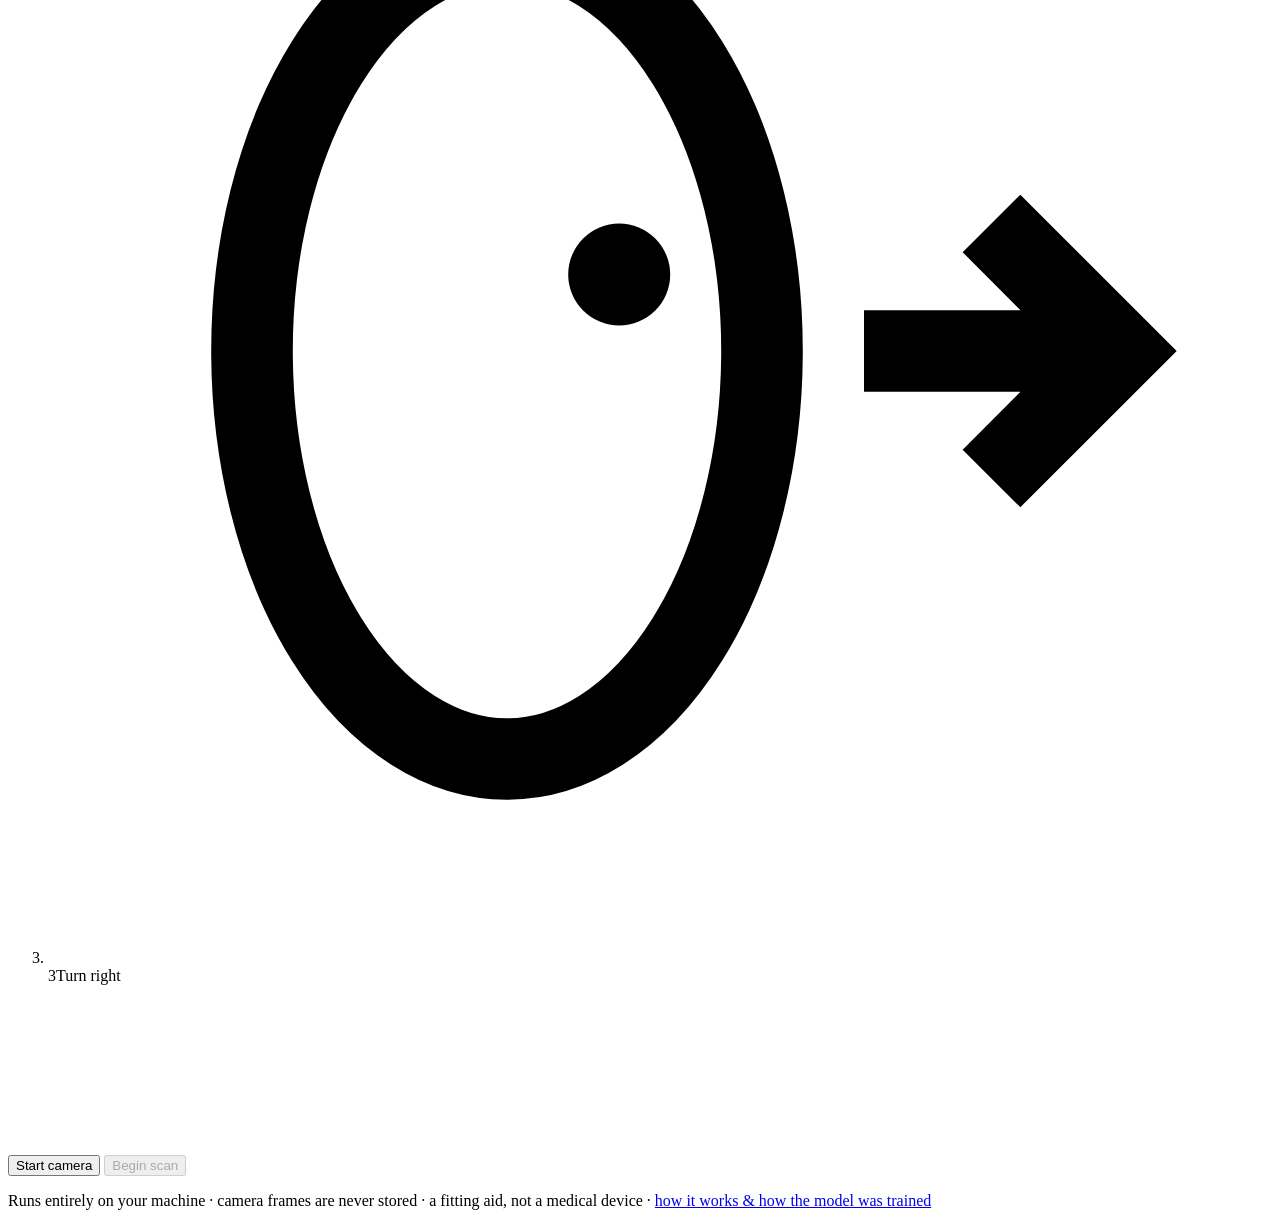
==== commit ffc225a0: "feat: LIVE camera virtual try-on The try-on panel gains a Photo / Live camera toggle. Live mode rend" ====
--- a/frontend/index.html
+++ b/frontend/index.html
@@ -18,6 +18,9 @@
       <li data-stepdot="review"><span>2</span>Inputs</li>
       <li data-stepdot="results"><span>3</span>Results</li>
     </ol>
+    <nav class="header-links" aria-label="Site">
+      <a href="/model.html">How it works</a>
+    </nav>
   </header>
 
   <div id="banner" class="banner" hidden></div>
@@ -25,7 +28,21 @@
   <main>
     <!-- 1 · Camera -->
     <section data-step="camera" aria-labelledby="h-camera">
-      <h1 id="h-camera" tabindex="-1">Scan your face</h1>
+      <div class="hero-band">
+        <div class="hero-copy">
+          <p class="eyebrow">Frame fitting, measured</p>
+          <h1 id="h-camera" class="display" tabindex="-1">Glasses that <em>fit</em> &mdash;
+            measured, not guessed.</h1>
+          <p class="hero-sub">One webcam scan turns your face into optician-grade millimeters,
+            then ranks real frames by how they&rsquo;d actually sit. Private, offline, on your
+            machine.</p>
+          <button id="btn-hero-start" class="primary" type="button">Start your scan</button>
+        </div>
+        <figure class="hero-photo">
+          <img src="/img/editorial/hero.jpg" alt="" onerror="this.parentElement.hidden = true">
+        </figure>
+      </div>
+      <h2 id="h-scan">Scan your face</h2>
       <p class="hint"><strong>One scan, one click.</strong> Press <strong>Begin scan</strong> and
         the app guides you through three poses automatically &mdash; nothing to do separately.
         Sit 40&ndash;60&nbsp;cm away in even light, <strong>glasses off</strong> (you&rsquo;re
@@ -55,6 +72,7 @@
         <video id="preview" playsinline muted autoplay></video>
         <div class="brackets" aria-hidden="true"></div>
         <div class="guide" aria-hidden="true"><div class="oval"></div></div>
+        <div id="distance-hint" class="distance-hint" hidden></div>
         <div id="phase-bar" class="phase-bar" hidden aria-hidden="true">
           <span class="chevrons left" aria-hidden="true">&#8249;&#8249;&#8249;</span>
           <span id="phase-label"></span>
@@ -154,6 +172,30 @@
       <h1 id="h-results" tabindex="-1">Your fit</h1>
       <div id="results-root"></div>
       <div id="matches-root" aria-label="Catalog frames matching your fit"></div>
+      <div id="tryon-root" hidden>
+        <h2 class="section-title" id="h-tryon">Virtual try-on</h2>
+        <div class="tryon-panel">
+          <div class="tryon-stagecol">
+            <div class="tryon-mode" role="group" aria-label="Try-on mode">
+              <button id="tryon-mode-photo" type="button" class="active">Photo</button>
+              <button id="tryon-mode-live" type="button">Live camera</button>
+            </div>
+            <canvas id="tryon-canvas"
+                    aria-label="Your face with the selected frame drawn at its true size"></canvas>
+            <video id="tryon-video" playsinline muted hidden></video>
+            <p id="tryon-live-status" class="hint tryon-status" hidden role="status"></p>
+          </div>
+          <div class="tryon-side">
+            <p class="tryon-label">Pick a frame</p>
+            <div id="tryon-picker" class="tryon-picker"></div>
+            <p class="tryon-label">How do these look on you?</p>
+            <div id="tryon-rate"></div>
+            <p class="hint tryon-note">Frames are drawn at their true catalog dimensions on your
+              scan — a 2-D preview, so lens curvature and temples aren&rsquo;t shown.</p>
+            <button id="btn-tryon-close" type="button">Close try-on</button>
+          </div>
+        </div>
+      </div>
       <div class="row">
         <button id="btn-download" type="button">Download JSON</button>
         <button id="btn-feedback" class="primary" type="button">Log fit feedback</button>
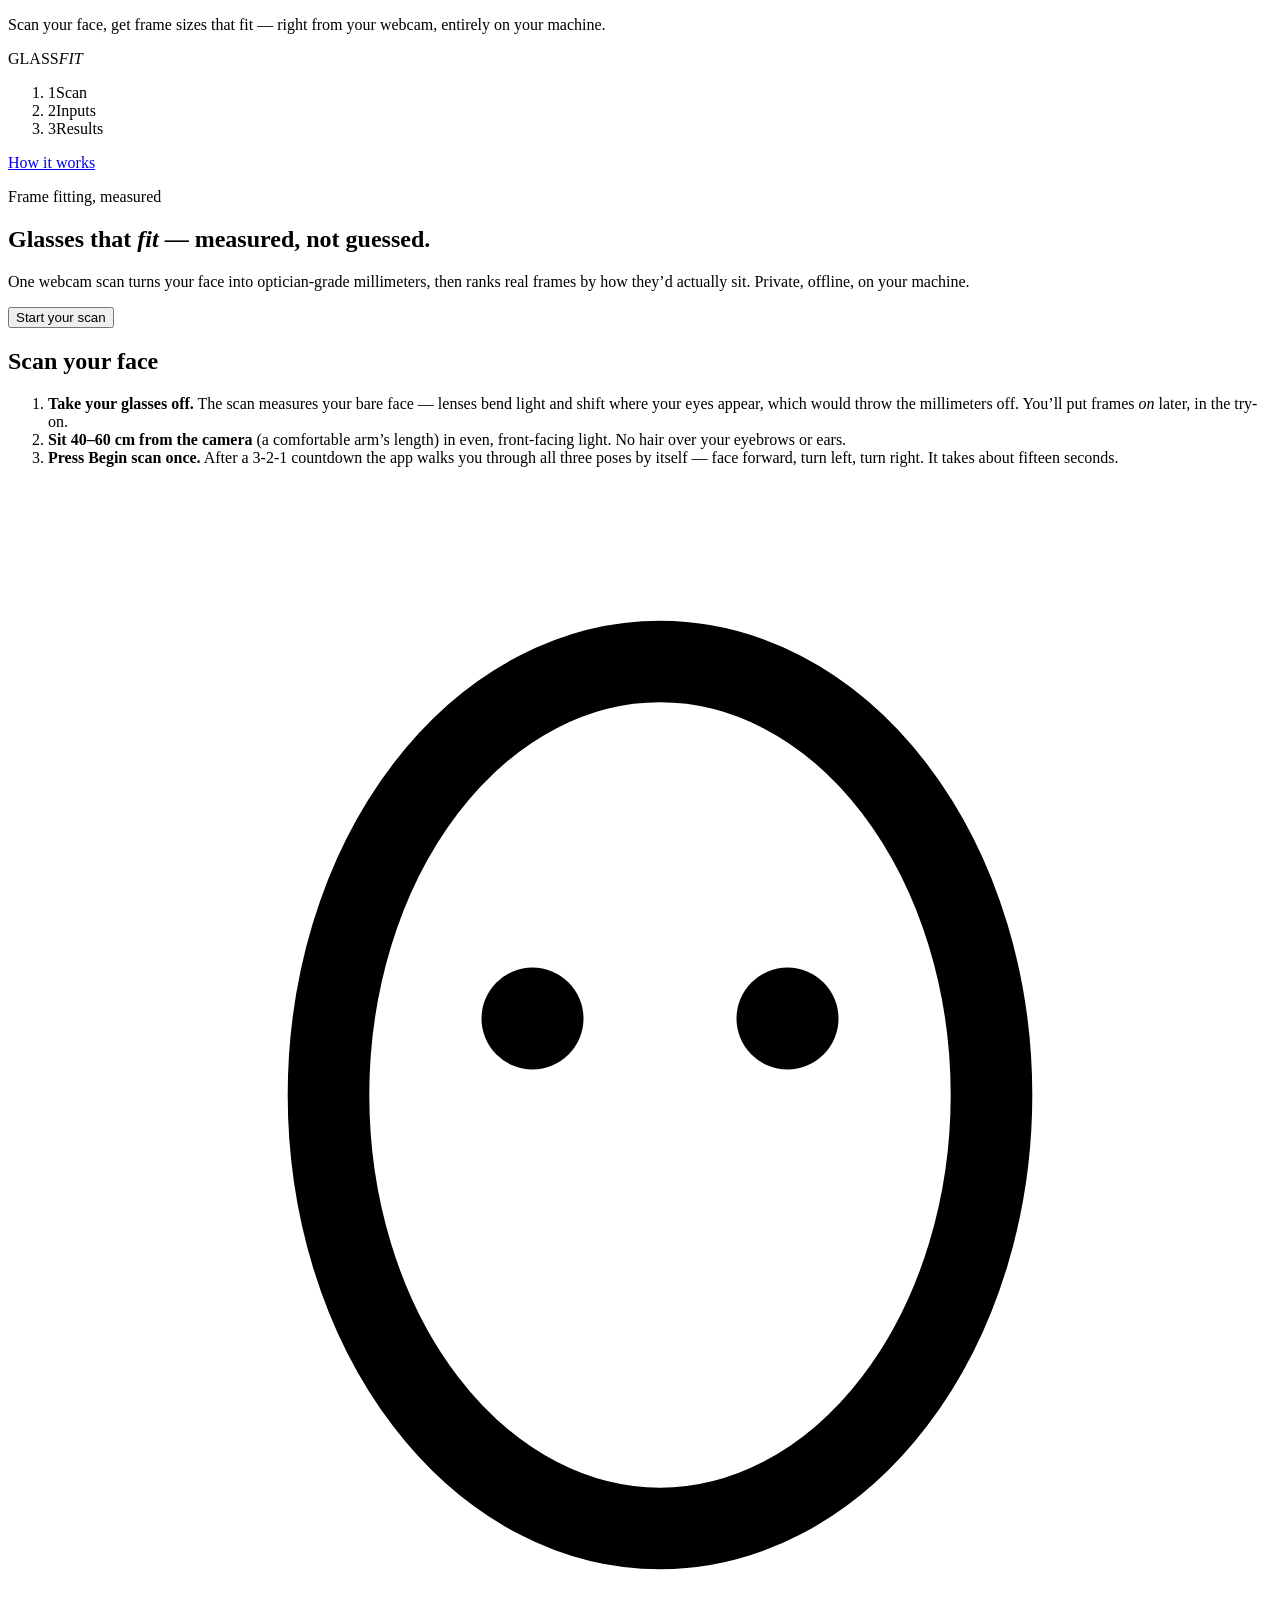
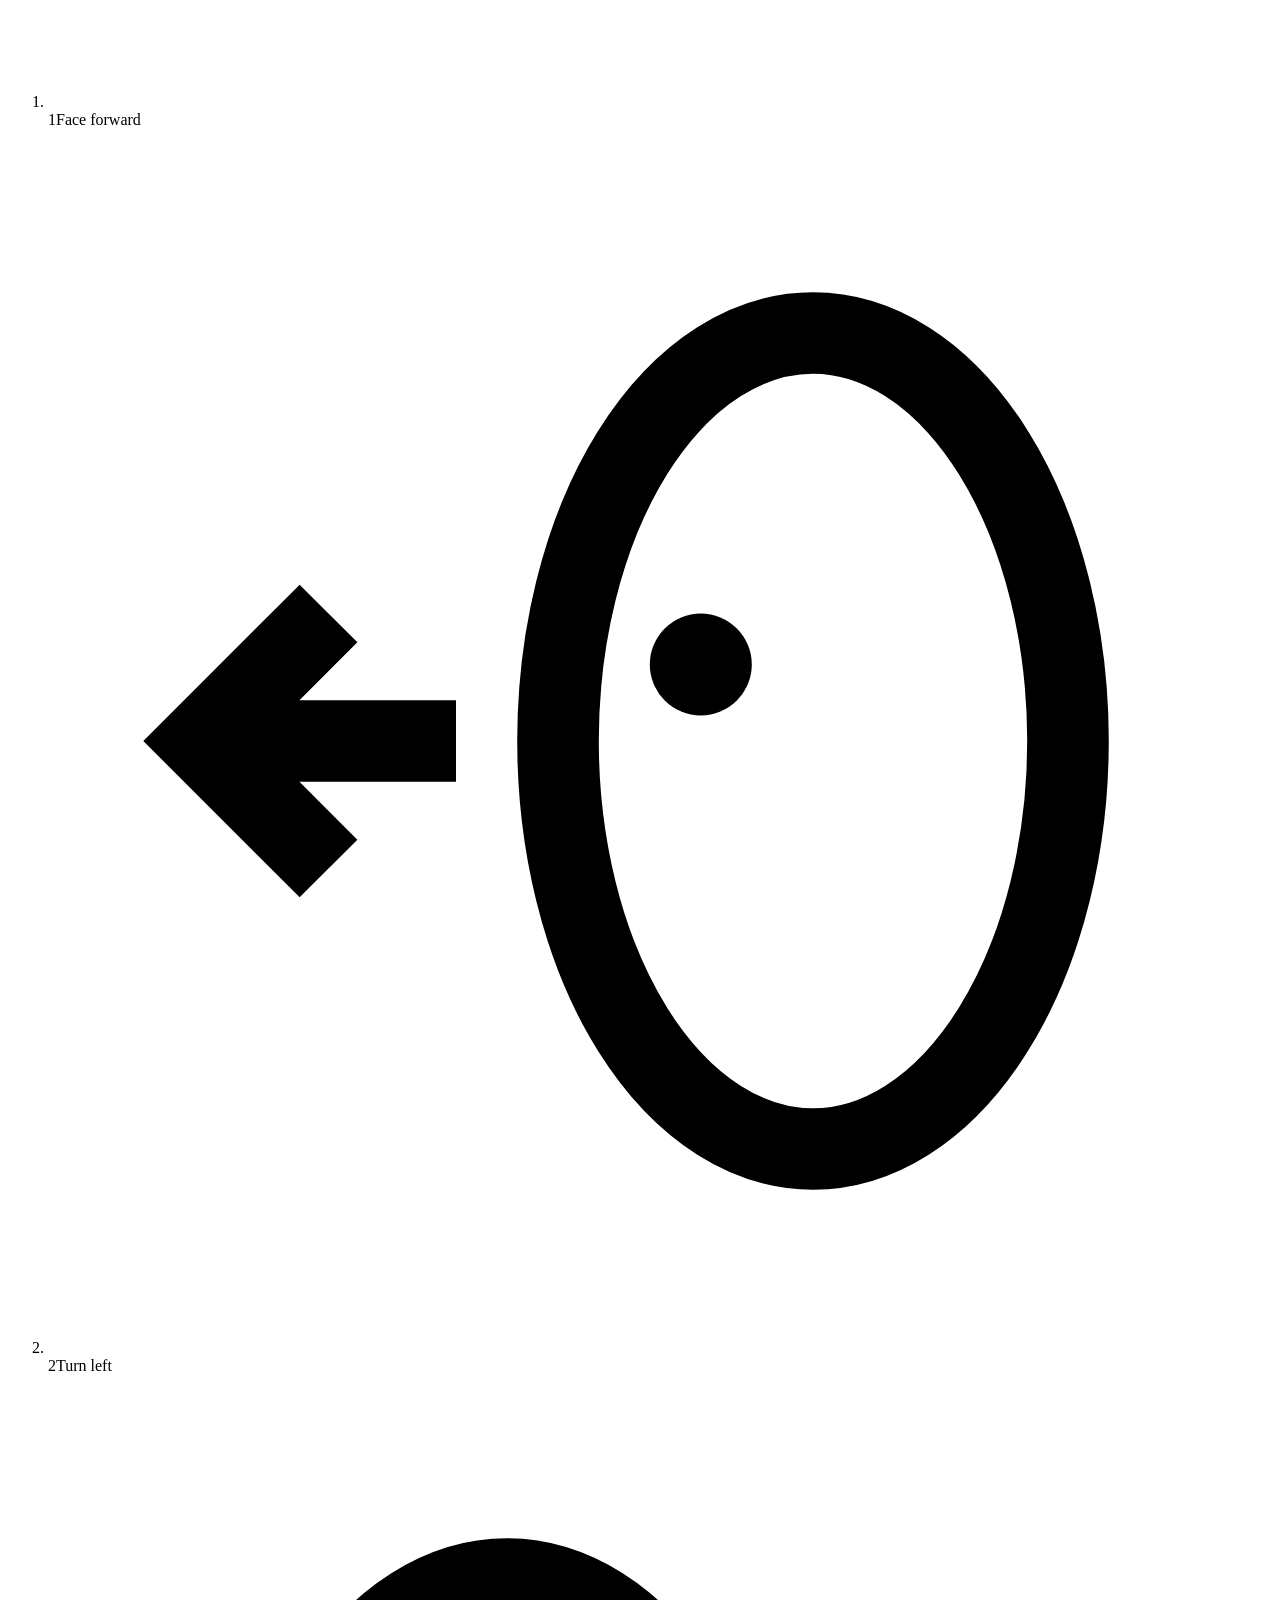
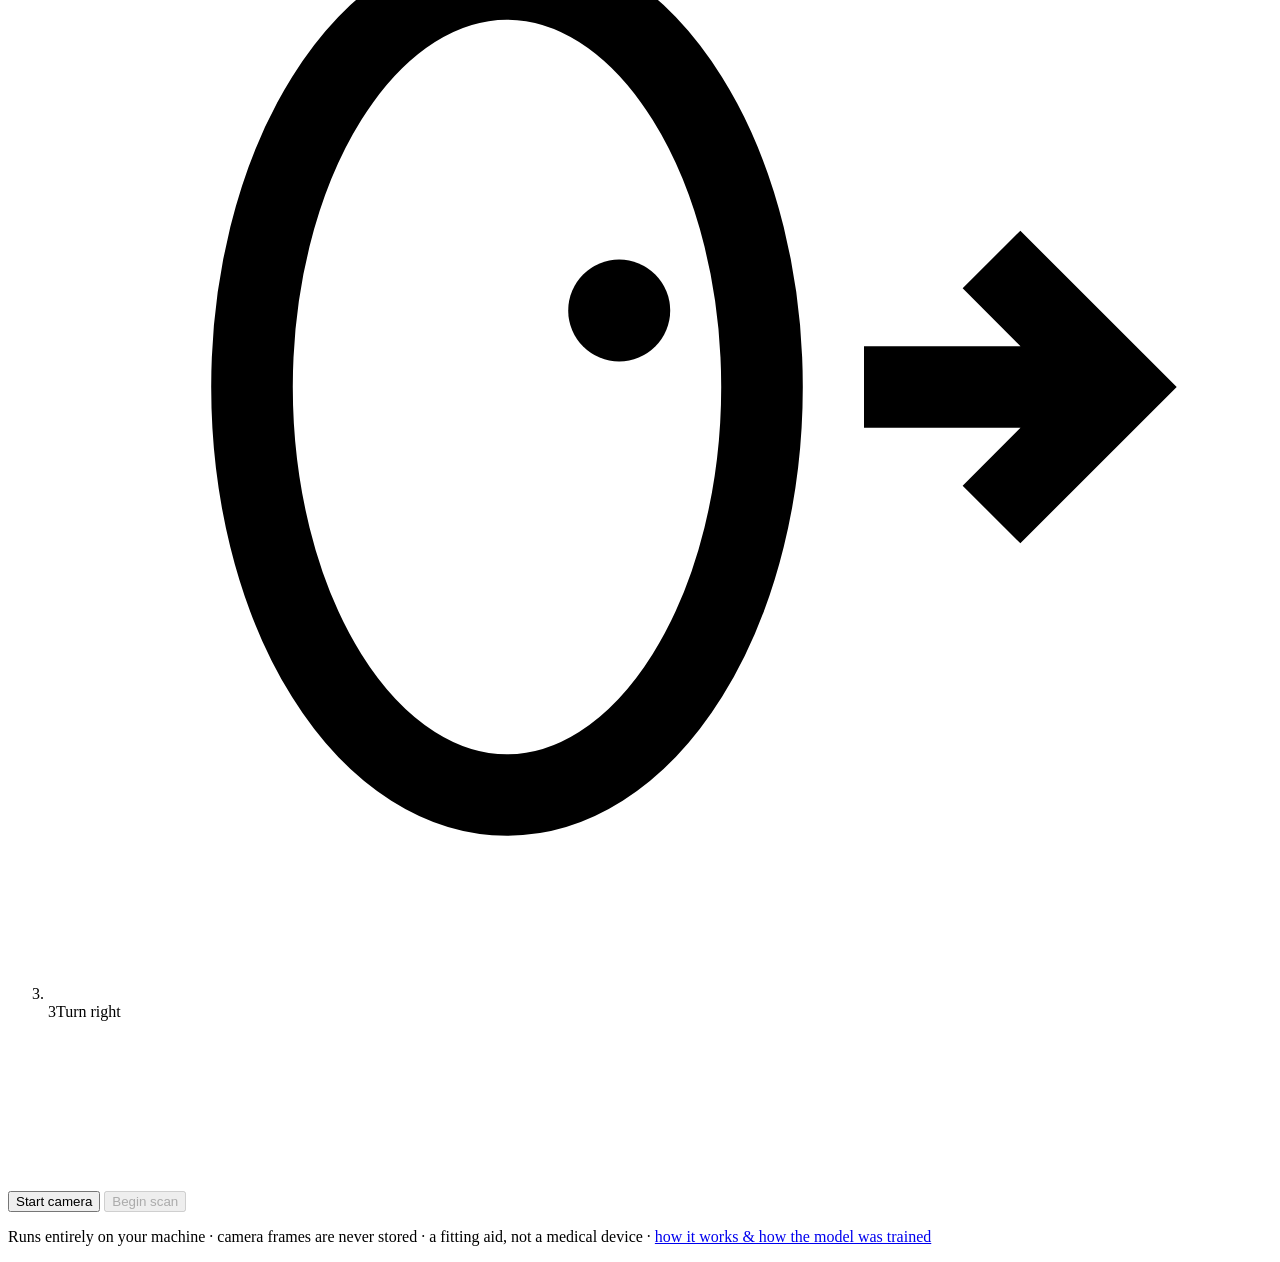
==== commit 7c5ed4ea: "style: editorial hero photo (CC0), clearer 3-step scan checklist, art polish - hero band gets a real" ====
--- a/frontend/index.html
+++ b/frontend/index.html
@@ -43,10 +43,16 @@
         </figure>
       </div>
       <h2 id="h-scan">Scan your face</h2>
-      <p class="hint"><strong>One scan, one click.</strong> Press <strong>Begin scan</strong> and
-        the app guides you through three poses automatically &mdash; nothing to do separately.
-        Sit 40&ndash;60&nbsp;cm away in even light, <strong>glasses off</strong> (you&rsquo;re
-        measuring your face; frames come later).</p>
+      <ol class="scan-steps">
+        <li><strong>Take your glasses off.</strong> The scan measures your bare face &mdash;
+          lenses bend light and shift where your eyes appear, which would throw the
+          millimeters off. You&rsquo;ll put frames <em>on</em> later, in the try-on.</li>
+        <li><strong>Sit 40&ndash;60&nbsp;cm from the camera</strong> (a comfortable arm&rsquo;s
+          length) in even, front-facing light. No hair over your eyebrows or ears.</li>
+        <li><strong>Press Begin scan once.</strong> After a 3-2-1 countdown the app walks you
+          through all three poses by itself &mdash; face forward, turn left, turn right.
+          It takes about fifteen seconds.</li>
+      </ol>
       <ol class="pose-strip" aria-label="The three scan poses">
         <li data-pose="front">
           <svg viewBox="0 0 24 24" aria-hidden="true"><ellipse cx="12" cy="12" rx="6.5" ry="8.5" fill="none" stroke="currentColor" stroke-width="1.6"/><circle cx="9.5" cy="10.5" r="1" fill="currentColor"/><circle cx="14.5" cy="10.5" r="1" fill="currentColor"/></svg>
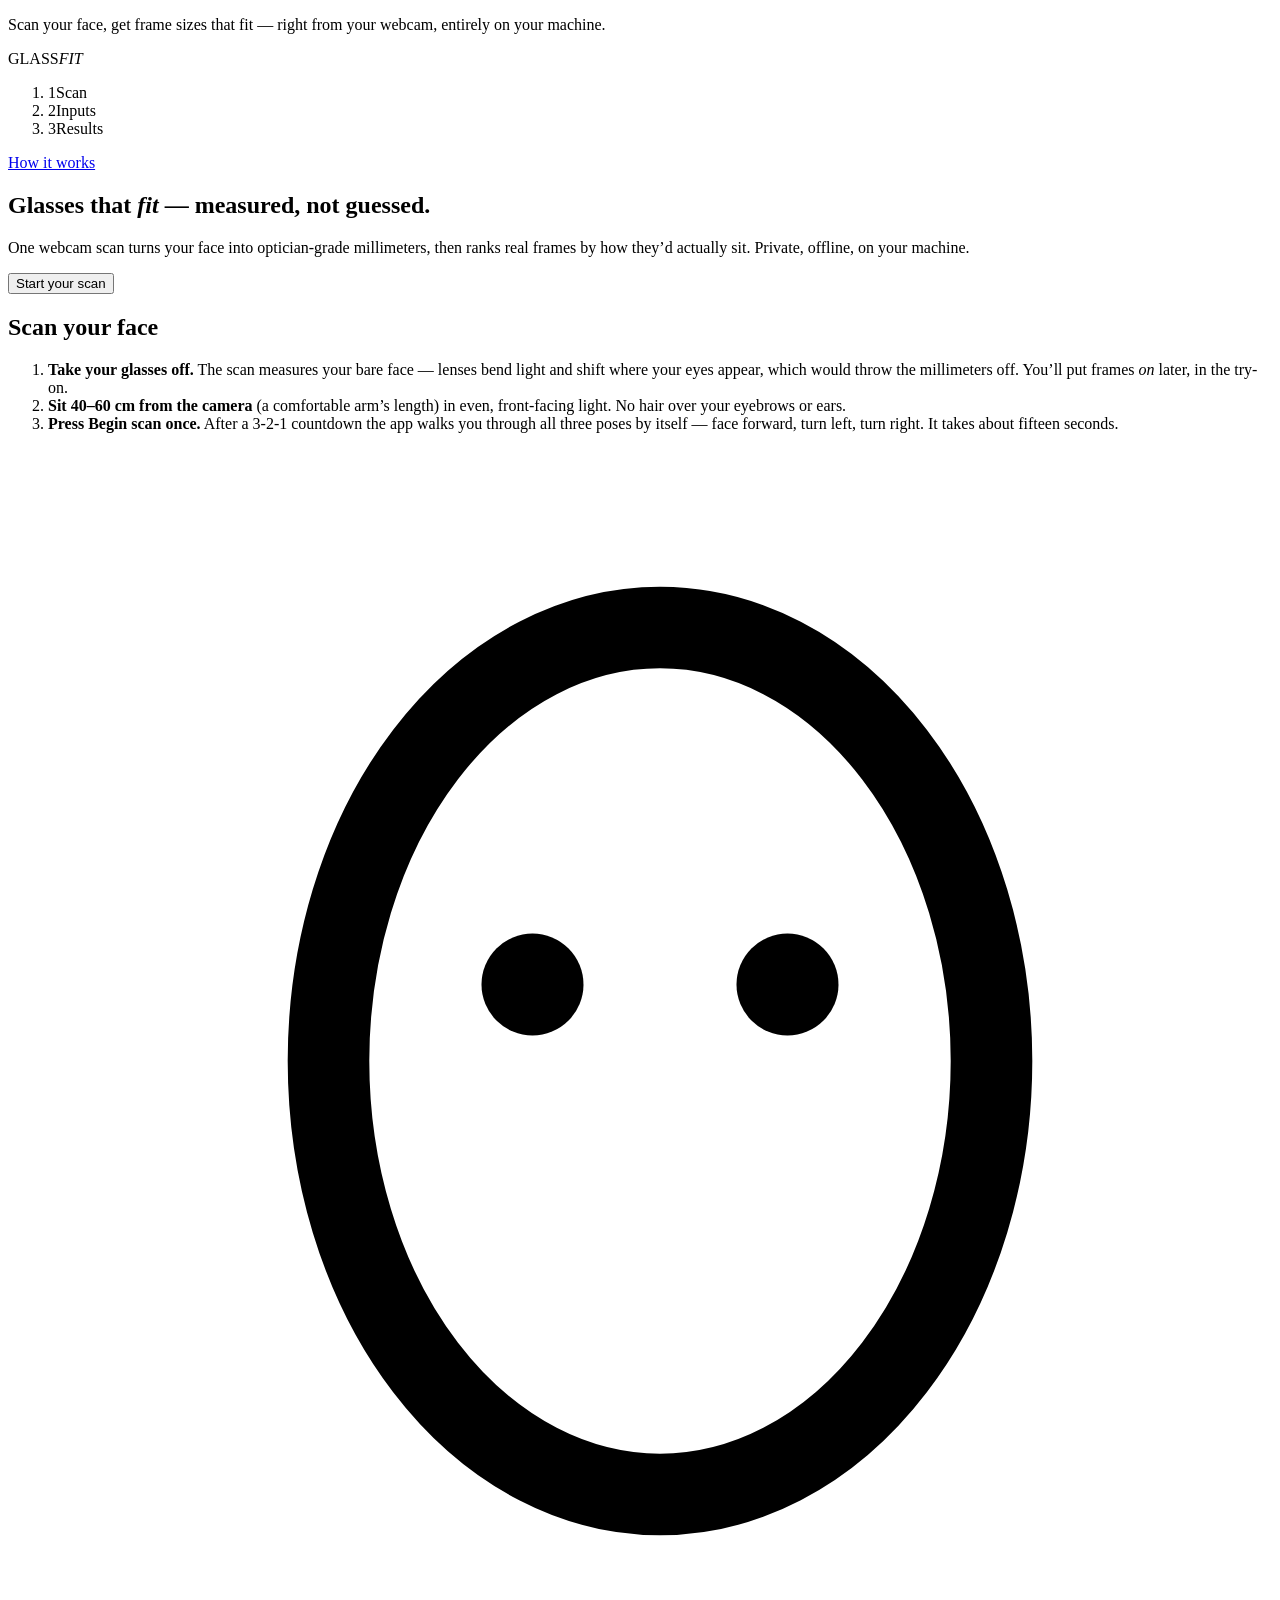
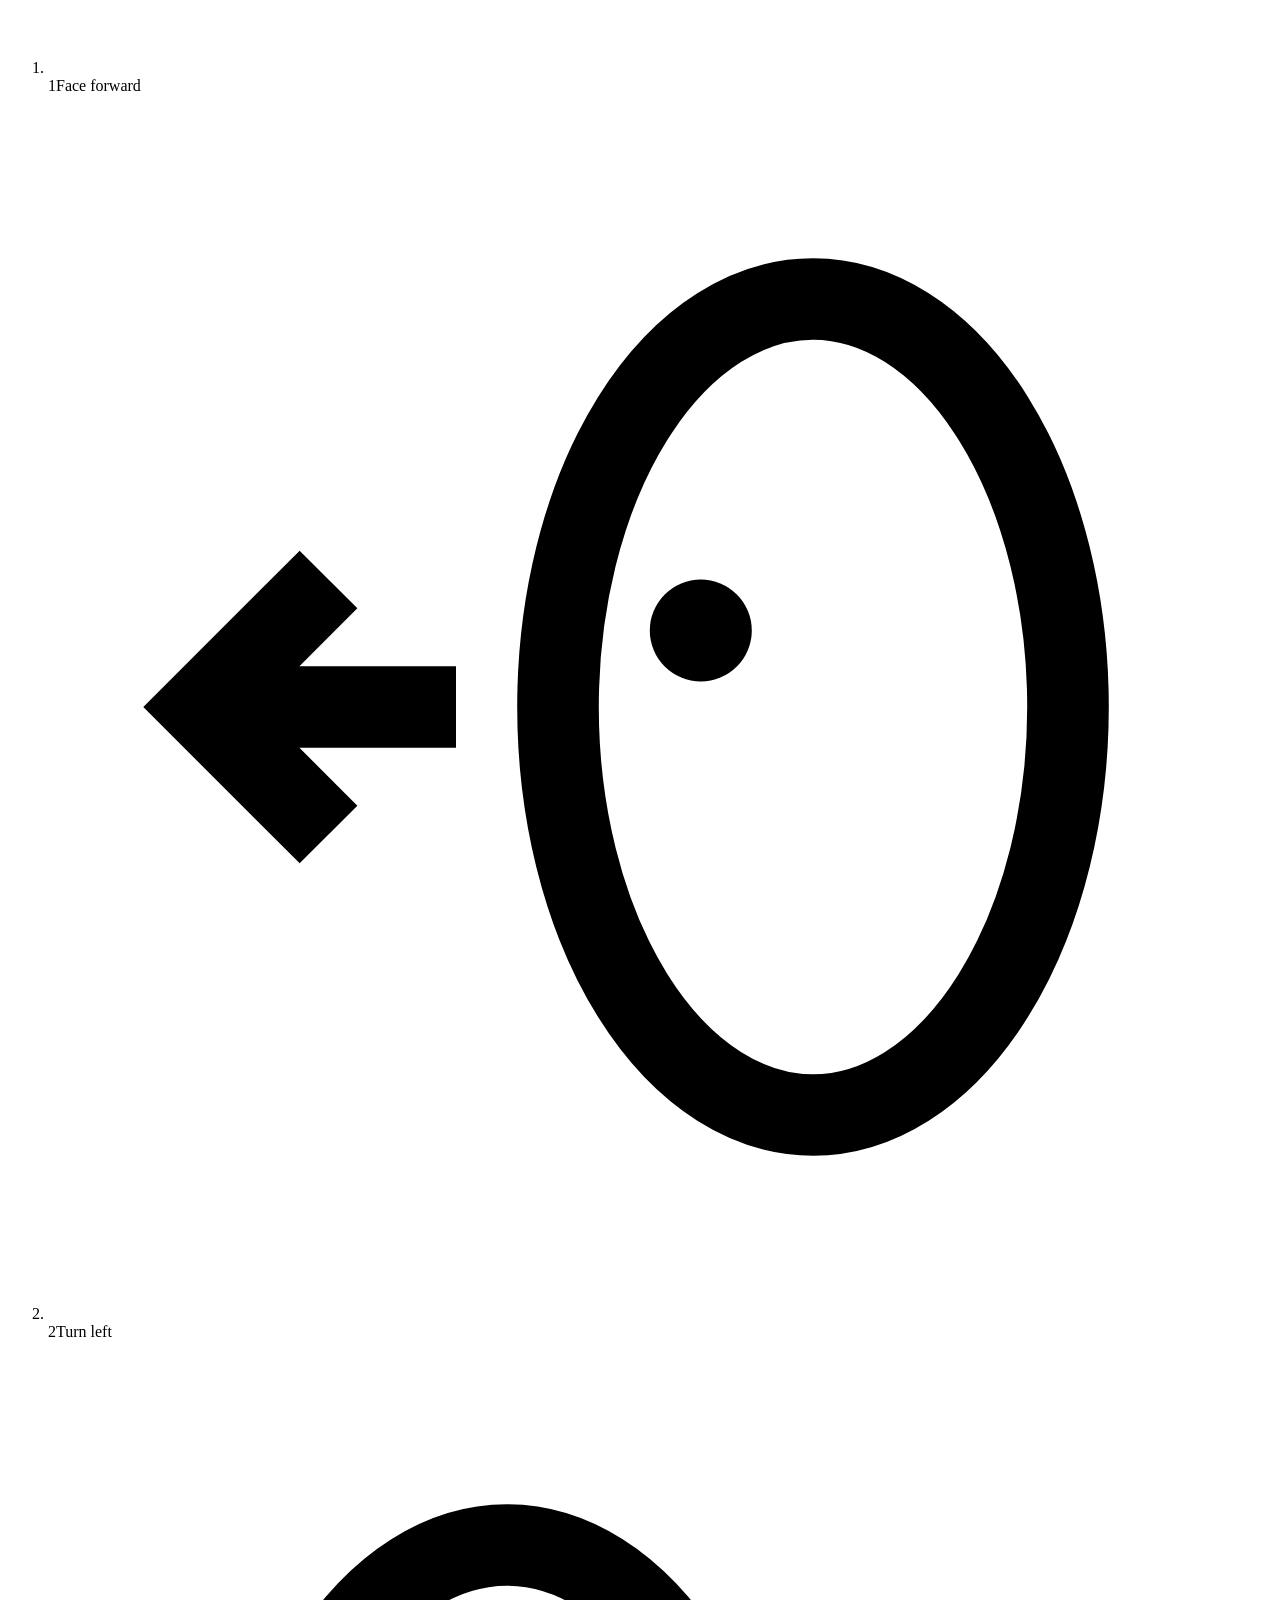
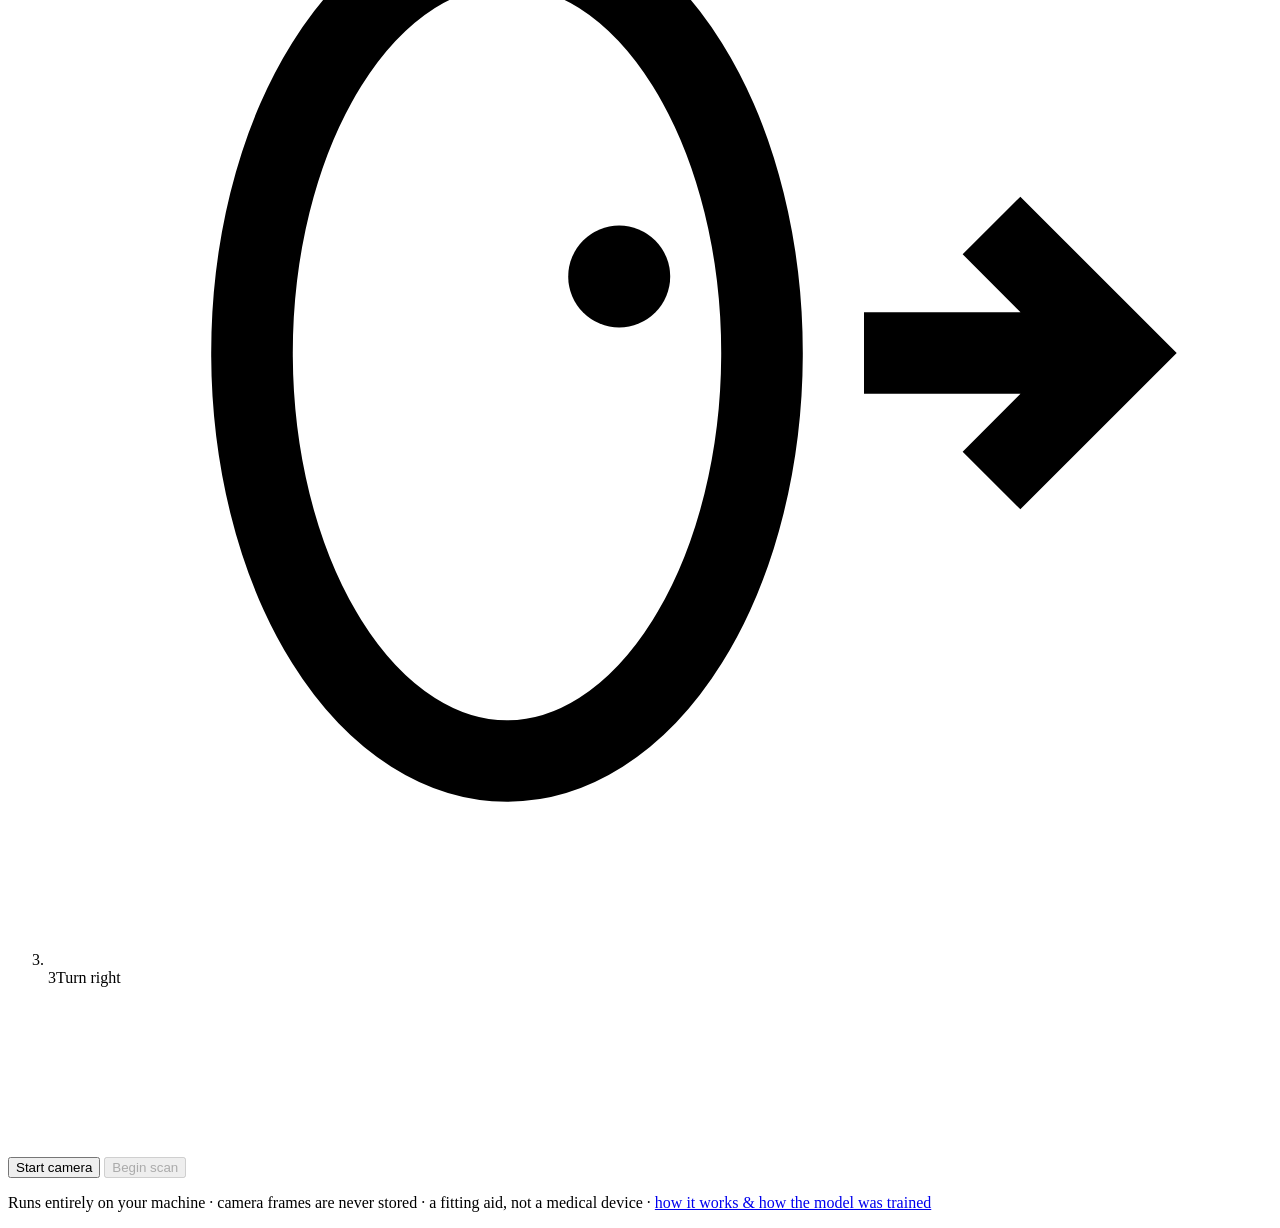
==== commit cd5de62c: "style: drop the hero eyebrow label — headline stands alone Co-Authored-By: Claude Fable 5 <noreply@a" ====
--- a/frontend/index.html
+++ b/frontend/index.html
@@ -30,7 +30,6 @@
     <section data-step="camera" aria-labelledby="h-camera">
       <div class="hero-band">
         <div class="hero-copy">
-          <p class="eyebrow">Frame fitting, measured</p>
           <h1 id="h-camera" class="display" tabindex="-1">Glasses that <em>fit</em> &mdash;
             measured, not guessed.</h1>
           <p class="hero-sub">One webcam scan turns your face into optician-grade millimeters,
